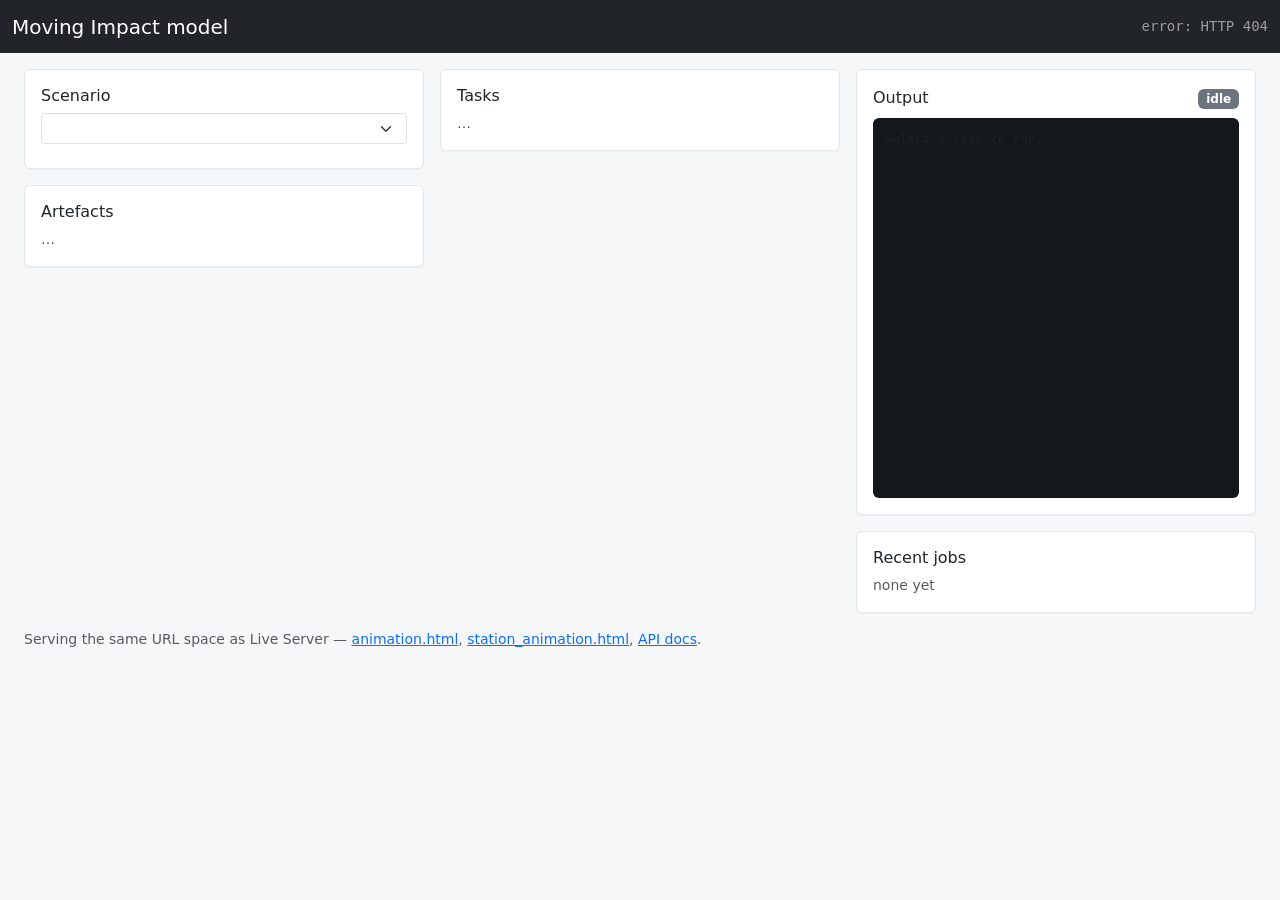
==== web/index.html @ 767ac2c6 "Major update" ====
<!DOCTYPE html>
<html lang="en">
<head>
<meta charset="utf-8">
<meta name="viewport" content="width=device-width, initial-scale=1">
<title>Moving Impact model</title>
<link href="https://cdn.jsdelivr.net/npm/bootstrap@5.3.2/dist/css/bootstrap.min.css" rel="stylesheet">
<style>
  body { background: #f6f7f9; }
  .mono { font-family: ui-monospace, SFMono-Regular, Consolas, monospace; }
  #log {
    background: #14181d; color: #dde3ea; font-family: ui-monospace, Consolas, monospace;
    font-size: 12.5px; line-height: 1.45; padding: 12px; border-radius: 6px;
    height: 380px; overflow-y: auto; white-space: pre-wrap; word-break: break-word;
  }
  #log .cmd  { color: #7fd1ff; }
  #log .done { color: #7bd88f; }
  #log .fail { color: #ff8f8f; }
  .stage-label { font-size: .72rem; letter-spacing: .04em; text-transform: uppercase; color: #6c757d; }
  .artefact { font-size: .86rem; }
  .card { border: 1px solid #e3e6ea; box-shadow: 0 1px 2px rgba(0,0,0,.04); }
</style>
</head>
<body>

<nav class="navbar navbar-dark bg-dark mb-3">
  <div class="container-fluid">
    <span class="navbar-brand mb-0 h1">Moving Impact model</span>
    <span class="navbar-text small mono" id="health">connecting…</span>
  </div>
</nav>

<div class="container-fluid px-4">
  <div class="row g-3">

    <!-- Scenario ------------------------------------------------------->
    <div class="col-lg-4">
      <div class="card mb-3">
        <div class="card-body">
          <h6 class="card-title">Scenario</h6>
          <select id="scenarioSelect" class="form-select form-select-sm mb-2"></select>
          <div id="scenarioInfo" class="small text-muted"></div>
        </div>
      </div>

      <div class="card">
        <div class="card-body">
          <h6 class="card-title">Artefacts</h6>
          <div id="artefacts"><div class="text-muted small">…</div></div>
        </div>
      </div>
    </div>

    <!-- Tasks ---------------------------------------------------------->
    <div class="col-lg-4">
      <div class="card">
        <div class="card-body">
          <h6 class="card-title">Tasks</h6>
          <div id="tasks"><div class="text-muted small">…</div></div>
        </div>
      </div>
    </div>

    <!-- Log ------------------------------------------------------------>
    <div class="col-lg-4">
      <div class="card">
        <div class="card-body">
          <div class="d-flex justify-content-between align-items-center mb-2">
            <h6 class="card-title mb-0">Output</h6>
            <div>
              <span id="jobStatus" class="badge bg-secondary">idle</span>
              <button id="cancelBtn" class="btn btn-sm btn-outline-danger ms-1 d-none">Cancel</button>
            </div>
          </div>
          <div id="log"><span class="text-muted">Select a task to run.</span></div>
        </div>
      </div>

      <div class="card mt-3">
        <div class="card-body">
          <h6 class="card-title">Recent jobs</h6>
          <div id="jobs"><div class="text-muted small">none yet</div></div>
        </div>
      </div>
    </div>

  </div>

  <p class="text-muted small mt-3">
    Serving the same URL space as Live Server &mdash;
    <a href="/animation.html">animation.html</a>,
    <a href="/utilities/station_animation.html">station_animation.html</a>,
    <a href="/api/docs">API docs</a>.
  </p>
</div>

<script>
const $ = s => document.querySelector(s);
let SCENARIOS = [], TASKS = [], currentJob = null, logOffset = 0, poller = null;

async function api(path, opts) {
  const res = await fetch(path, opts);
  if (!res.ok) {
    // Surface the server's reason rather than a bare status: the refusal
    // message for destructive tasks is the whole point of it being a 403.
    let detail = `HTTP ${res.status}`;
    try { detail = (await res.json()).detail || detail; } catch {}
    throw new Error(detail);
  }
  return res.json();
}

// ---------- scenarios ----------
async function loadScenarios() {
  const { scenarios } = await api("/api/scenarios");
  SCENARIOS = scenarios;
  const sel = $("#scenarioSelect");
  sel.innerHTML = "";
  for (const s of scenarios) {
    const opt = document.createElement("option");
    opt.value = s.file;
    opt.textContent = s.file + (s.active ? "  (active)" : "");
    if (s.active) opt.selected = true;
    sel.appendChild(opt);
  }
  await showScenario();
}

async function showScenario() {
  const file = $("#scenarioSelect").value;
  const s = await api(`/api/scenarios/${encodeURIComponent(file)}`);
  $("#scenarioInfo").innerHTML = `
    <div class="mono small">${s.folder}</div>
    <div class="mt-2">
      <span class="badge ${s.folder_exists ? "bg-success" : "bg-danger"}">
        ${s.folder_exists ? "folder found" : "folder missing"}</span>
      <span class="badge ${s.demand_model ? "bg-info text-dark" : "bg-light text-dark"}">
        demand model ${s.demand_model ? "on" : "off"}</span>
    </div>`;

  const byStage = {};
  for (const a of s.artefacts) (byStage[a.stage] ||= []).push(a);
  $("#artefacts").innerHTML = Object.entries(byStage).map(([stage, items]) => `
    <div class="stage-label mt-2">${stage}</div>
    ${items.map(a => `
      <div class="artefact d-flex justify-content-between border-bottom py-1">
        <span>${a.exists ? "&#10003;" : "&mdash;"} ${a.label}</span>
        <span class="text-muted">${describe(a)}</span>
      </div>`).join("")}
  `).join("");
}

function describe(a) {
  if (!a.exists) return "";
  if (a.count !== undefined) return `${a.count} files`;
  if (a.size !== undefined) {
    const kb = a.size / 1024;
    return kb > 1024 ? `${(kb / 1024).toFixed(1)} MB` : `${kb.toFixed(0)} KB`;
  }
  return "";
}

// ---------- tasks ----------
async function loadTasks() {
  const { tasks } = await api("/api/tasks");
  TASKS = tasks;
  const byStage = {};
  for (const t of tasks) (byStage[t.stage] ||= []).push(t);

  $("#tasks").innerHTML = Object.entries(byStage).map(([stage, items]) => `
    <div class="stage-label mt-2">${stage}</div>
    ${items.map(t => `
      <div class="d-flex justify-content-between align-items-center border-bottom py-2">
        <div class="me-2">
          <div class="small fw-semibold">${t.label}
            ${t.safety === "destructive"
              ? '<span class="badge bg-warning text-dark ms-1">destructive</span>' : ""}
          </div>
          <div class="text-muted" style="font-size:.78rem">${t.description}</div>
        </div>
        <button class="btn btn-sm ${t.runnable ? "btn-primary" : "btn-outline-secondary"}"
                data-task="${t.id}" ${t.runnable ? "" : "disabled"}
                title="${t.runnable ? "" : "Blocked: runs from a terminal only"}">
          Run
        </button>
      </div>`).join("")}
  `).join("");

  document.querySelectorAll("[data-task]").forEach(b =>
    b.onclick = () => runTask(b.dataset.task));
}

// ---------- jobs ----------
async function runTask(taskId) {
  const scenario = $("#scenarioSelect").value;
  setLog("");
  try {
    currentJob = await api("/api/jobs", {
      method: "POST",
      headers: { "Content-Type": "application/json" },
      body: JSON.stringify({ task: taskId, scenario })
    });
  } catch (e) {
    setLog(`<span class="fail">${e.message}</span>`);
    return;
  }
  logOffset = 0;
  $("#cancelBtn").classList.remove("d-none");
  clearInterval(poller);
  poller = setInterval(pollLog, 400);
  pollLog();
}

async function pollLog() {
  if (!currentJob) return;
  const r = await api(`/api/jobs/${currentJob.id}/log?offset=${logOffset}`);
  logOffset = r.offset;
  if (r.lines.length) appendLog(r.lines);
  setStatus(r.status, r.duration_s);
  if (r.finished) {
    clearInterval(poller);
    poller = null;
    $("#cancelBtn").classList.add("d-none");
    await showScenario();      // artefacts may have changed
    await loadJobs();
  }
}

function appendLog(lines) {
  const el = $("#log");
  if (el.querySelector(".text-muted")) el.innerHTML = "";
  for (const line of lines) {
    const div = document.createElement("div");
    div.className = line.startsWith("$ ") ? "cmd"
                  : /succeeded/.test(line) ? "done"
                  : /failed|cancelled|Traceback|Error/.test(line) ? "fail" : "";
    div.textContent = line;
    el.appendChild(div);
  }
  el.scrollTop = el.scrollHeight;
}

function setLog(html) { $("#log").innerHTML = html; }

function setStatus(status, duration) {
  const cls = { running: "bg-primary", succeeded: "bg-success",
                failed: "bg-danger", cancelled: "bg-secondary",
                queued: "bg-secondary" }[status] || "bg-secondary";
  $("#jobStatus").className = `badge ${cls}`;
  $("#jobStatus").textContent = duration != null ? `${status} · ${duration}s` : status;
}

async function loadJobs() {
  const { jobs } = await api("/api/jobs");
  $("#jobs").innerHTML = jobs.length ? jobs.slice(0, 8).map(j => `
    <div class="d-flex justify-content-between border-bottom py-1" style="font-size:.82rem">
      <span>${j.task_label} <span class="text-muted mono">${j.scenario}</span></span>
      <span class="text-muted">${j.status} · ${j.duration_s ?? "–"}s</span>
    </div>`).join("") : '<div class="text-muted small">none yet</div>';
}

$("#cancelBtn").onclick = async () => {
  if (currentJob) await api(`/api/jobs/${currentJob.id}/cancel`, { method: "POST" });
};
$("#scenarioSelect").onchange = showScenario;

(async function init() {
  try {
    const h = await api("/api/health");
    $("#health").textContent = h.python.split(/[\\/]/).slice(-3).join("/");
    await loadScenarios();
    await loadTasks();
    await loadJobs();
  } catch (e) {
    $("#health").textContent = "error: " + e.message;
  }
})();
</script>
</body>
</html>
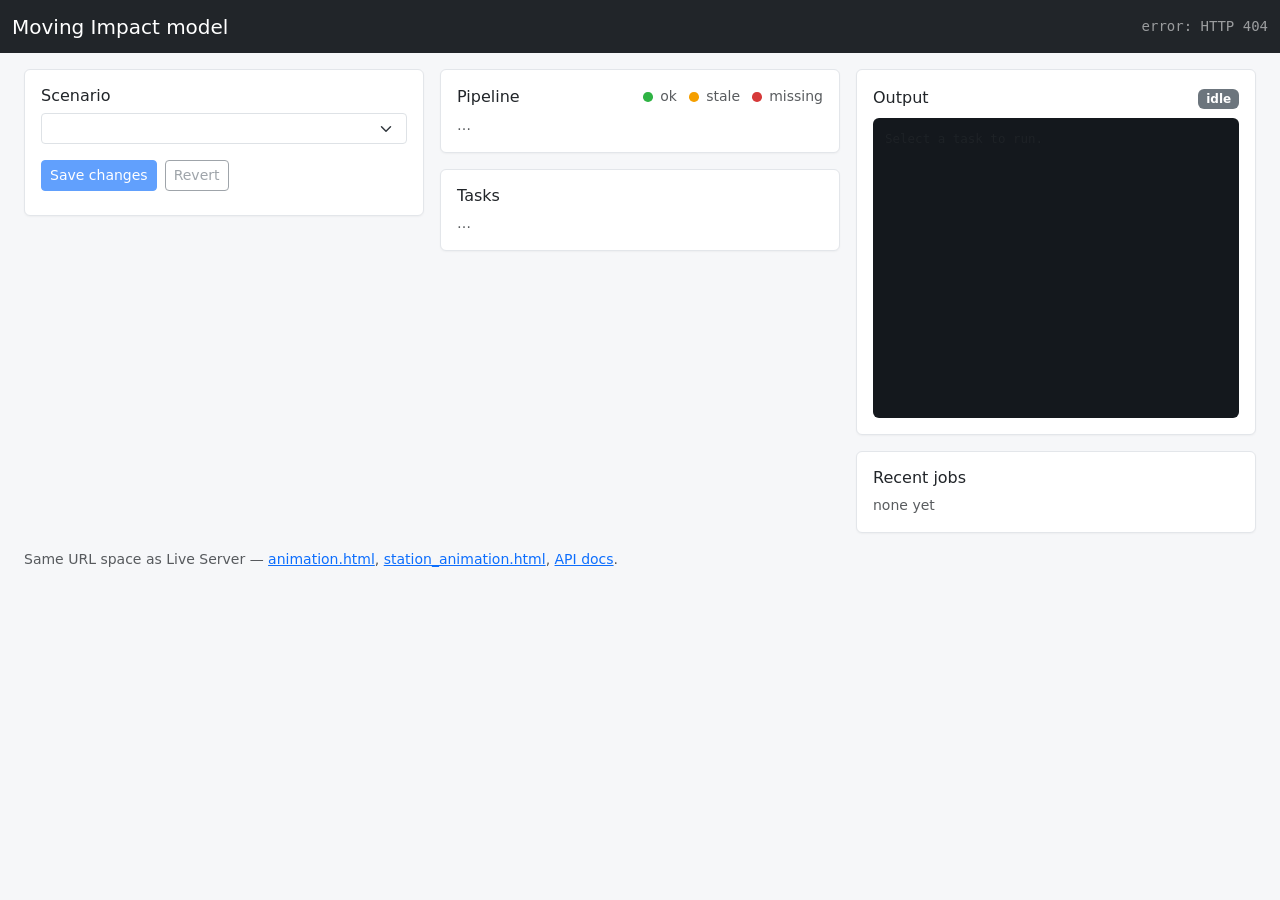
==== commit 039f310d: "Phase 2 update" ====
--- a/web/index.html
+++ b/web/index.html
@@ -11,14 +11,25 @@
   #log {
     background: #14181d; color: #dde3ea; font-family: ui-monospace, Consolas, monospace;
     font-size: 12.5px; line-height: 1.45; padding: 12px; border-radius: 6px;
-    height: 380px; overflow-y: auto; white-space: pre-wrap; word-break: break-word;
+    height: 300px; overflow-y: auto; white-space: pre-wrap; word-break: break-word;
   }
   #log .cmd  { color: #7fd1ff; }
   #log .done { color: #7bd88f; }
   #log .fail { color: #ff8f8f; }
-  .stage-label { font-size: .72rem; letter-spacing: .04em; text-transform: uppercase; color: #6c757d; }
-  .artefact { font-size: .86rem; }
+  .stage-label { font-size: .72rem; letter-spacing: .04em; text-transform: uppercase;
+                 color: #6c757d; margin-top: .6rem; }
   .card { border: 1px solid #e3e6ea; box-shadow: 0 1px 2px rgba(0,0,0,.04); }
+  .art { font-size: .84rem; display: flex; justify-content: space-between;
+         align-items: center; padding: .3rem 0; border-bottom: 1px solid #f0f2f4; }
+  .dot { display: inline-block; width: .6rem; height: .6rem; border-radius: 50%;
+         margin-right: .45rem; vertical-align: middle; }
+  .dot-ok       { background: #2fb344; }
+  .dot-stale    { background: #f59f00; }
+  .dot-missing  { background: #d63939; }
+  .dot-optional { background: #ced4da; }
+  .cfg-key   { font-size: .8rem; }
+  .cfg-input { font-size: .82rem; padding: .15rem .4rem; }
+  .unknown   { background: #fff8e6; }
 </style>
 </head>
 <body>
@@ -33,26 +44,44 @@
 <div class="container-fluid px-4">
   <div class="row g-3">
 
-    <!-- Scenario ------------------------------------------------------->
-    <div class="col-lg-4">
+    <!-- Scenario + editor ---------------------------------------------->
+    <div class="col-xl-4 col-lg-6">
       <div class="card mb-3">
         <div class="card-body">
-          <h6 class="card-title">Scenario</h6>
+          <div class="d-flex justify-content-between align-items-center mb-2">
+            <h6 class="card-title mb-0">Scenario</h6>
+            <span id="saveState" class="small text-muted"></span>
+          </div>
           <select id="scenarioSelect" class="form-select form-select-sm mb-2"></select>
-          <div id="scenarioInfo" class="small text-muted"></div>
-        </div>
-      </div>
-
-      <div class="card">
-        <div class="card-body">
-          <h6 class="card-title">Artefacts</h6>
-          <div id="artefacts"><div class="text-muted small">…</div></div>
+          <div id="scenarioInfo" class="small text-muted mb-3"></div>
+
+          <div id="editor"></div>
+
+          <div class="d-flex gap-2 mt-3">
+            <button id="saveBtn" class="btn btn-sm btn-primary" disabled>Save changes</button>
+            <button id="revertBtn" class="btn btn-sm btn-outline-secondary" disabled>Revert</button>
+          </div>
+          <div id="saveMsg" class="small mt-2"></div>
         </div>
       </div>
     </div>
 
-    <!-- Tasks ---------------------------------------------------------->
-    <div class="col-lg-4">
+    <!-- Pipeline board ------------------------------------------------->
+    <div class="col-xl-4 col-lg-6">
+      <div class="card mb-3">
+        <div class="card-body">
+          <div class="d-flex justify-content-between align-items-center">
+            <h6 class="card-title mb-0">Pipeline</h6>
+            <span class="small text-muted">
+              <span class="dot dot-ok"></span>ok
+              <span class="dot dot-stale ms-2"></span>stale
+              <span class="dot dot-missing ms-2"></span>missing
+            </span>
+          </div>
+          <div id="board"><div class="text-muted small mt-2">…</div></div>
+        </div>
+      </div>
+
       <div class="card">
         <div class="card-body">
           <h6 class="card-title">Tasks</h6>
@@ -62,7 +91,7 @@
     </div>
 
     <!-- Log ------------------------------------------------------------>
-    <div class="col-lg-4">
+    <div class="col-xl-4">
       <div class="card">
         <div class="card-body">
           <div class="d-flex justify-content-between align-items-center mb-2">
@@ -87,7 +116,7 @@
   </div>
 
   <p class="text-muted small mt-3">
-    Serving the same URL space as Live Server &mdash;
+    Same URL space as Live Server &mdash;
     <a href="/animation.html">animation.html</a>,
     <a href="/utilities/station_animation.html">station_animation.html</a>,
     <a href="/api/docs">API docs</a>.
@@ -96,24 +125,40 @@
 
 <script>
 const $ = s => document.querySelector(s);
-let SCENARIOS = [], TASKS = [], currentJob = null, logOffset = 0, poller = null;
+let TASKS = [], SCENARIO = null, EDITS = {}, currentJob = null, logOffset = 0, poller = null;
+
+// Fields the editor exposes with a typed control. Anything in the file but not
+// listed here is still shown and still saved -- the server merges rather than
+// replaces, so an unrecognised key can never be dropped by saving.
+const FIELDS = [
+  ["folder_name",          "text",   "Path to the scenario folder, relative to Model/"],
+  ["demand_model",         "bool",   "Use generated demand instead of taxi ranks"],
+  ["speed_based_routing",  "bool",   "Route on travel time rather than distance"],
+  ["agents",               "ints",   "Fleet size per period, comma separated"],
+  ["animation_agents",     "int",    "How many agents animation.html loads"],
+  ["probability_hail",     "float",  ""],
+  ["swap_wait_sec",        "int",    ""],
+  ["max_total_distance_m", "int",    ""],
+  ["buffer_distance",      "int",    ""],
+  ["passenger_max_dist",   "int",    ""],
+  ["simulation_step_sec",  "int",    ""],
+  ["deviation_factor",     "float",  ""],
+];
+const FIELD_KEYS = new Set(FIELDS.map(f => f[0]));
 
 async function api(path, opts) {
   const res = await fetch(path, opts);
   if (!res.ok) {
-    // Surface the server's reason rather than a bare status: the refusal
-    // message for destructive tasks is the whole point of it being a 403.
     let detail = `HTTP ${res.status}`;
     try { detail = (await res.json()).detail || detail; } catch {}
-    throw new Error(detail);
+    const err = new Error(detail); err.status = res.status; throw err;
   }
   return res.json();
 }
 
-// ---------- scenarios ----------
+// ---------- scenario ----------
 async function loadScenarios() {
   const { scenarios } = await api("/api/scenarios");
-  SCENARIOS = scenarios;
   const sel = $("#scenarioSelect");
   sel.innerHTML = "";
   for (const s of scenarios) {
@@ -127,37 +172,141 @@
 }
 
 async function showScenario() {
-  const file = $("#scenarioSelect").value;
-  const s = await api(`/api/scenarios/${encodeURIComponent(file)}`);
+  SCENARIO = await api(`/api/scenarios/${encodeURIComponent($("#scenarioSelect").value)}`);
+  EDITS = {};
+  markClean();
   $("#scenarioInfo").innerHTML = `
-    <div class="mono small">${s.folder}</div>
-    <div class="mt-2">
-      <span class="badge ${s.folder_exists ? "bg-success" : "bg-danger"}">
-        ${s.folder_exists ? "folder found" : "folder missing"}</span>
-      <span class="badge ${s.demand_model ? "bg-info text-dark" : "bg-light text-dark"}">
-        demand model ${s.demand_model ? "on" : "off"}</span>
+    <div class="mono" style="font-size:.78rem">${SCENARIO.folder}</div>
+    <span class="badge ${SCENARIO.folder_exists ? "bg-success" : "bg-danger"} mt-1">
+      ${SCENARIO.folder_exists ? "folder found" : "folder missing"}</span>`;
+  renderEditor();
+  renderBoard();
+}
+
+// ---------- editor ----------
+function renderEditor() {
+  const cfg = SCENARIO.config;
+  const rows = [];
+
+  for (const [key, type, help] of FIELDS) {
+    if (!(key in cfg)) continue;                    // absent keys are not invented
+    rows.push(fieldRow(key, type, cfg[key], help));
+  }
+
+  const unknown = Object.keys(cfg).filter(k => !FIELD_KEYS.has(k));
+  if (unknown.length) {
+    rows.push(`<div class="stage-label">not editable here &mdash; preserved on save</div>`);
+    for (const k of unknown) {
+      const preview = JSON.stringify(cfg[k]);
+      rows.push(`<div class="art unknown px-2">
+          <span class="cfg-key mono">${k}</span>
+          <span class="text-muted mono" style="font-size:.74rem">${
+            preview.length > 34 ? preview.slice(0, 34) + "…" : preview}</span>
+        </div>`);
+    }
+  }
+  $("#editor").innerHTML = rows.join("");
+
+  $("#editor").querySelectorAll("[data-key]").forEach(el => {
+    el.oninput = el.onchange = () => {
+      const key = el.dataset.key, type = el.dataset.type;
+      let value;
+      try {
+        value = parseField(type, el.type === "checkbox" ? el.checked : el.value);
+      } catch { el.classList.add("is-invalid"); return; }
+      el.classList.remove("is-invalid");
+      if (JSON.stringify(value) === JSON.stringify(SCENARIO.config[key])) delete EDITS[key];
+      else EDITS[key] = value;
+      markDirty();
+    };
+  });
+}
+
+function fieldRow(key, type, value, help) {
+  const common = `data-key="${key}" data-type="${type}" class="form-control form-control-sm cfg-input"`;
+  let control;
+  if (type === "bool") {
+    control = `<input type="checkbox" data-key="${key}" data-type="bool"
+                 class="form-check-input" ${value ? "checked" : ""}>`;
+  } else if (type === "ints") {
+    control = `<input type="text" ${common} value="${value.join(", ")}" style="max-width:15rem">`;
+  } else {
+    control = `<input type="${type === "text" ? "text" : "number"}"
+                 ${type === "float" ? 'step="any"' : ""} ${common}
+                 value="${String(value).replace(/"/g, "&quot;")}" style="max-width:15rem">`;
+  }
+  return `<div class="art">
+      <span class="cfg-key mono" title="${help}">${key}</span>
+      <span>${control}</span>
     </div>`;
-
+}
+
+function parseField(type, raw) {
+  if (type === "bool")  return !!raw;
+  if (type === "int")   { const n = parseInt(raw, 10); if (isNaN(n)) throw 0; return n; }
+  if (type === "float") { const n = parseFloat(raw);   if (isNaN(n)) throw 0; return n; }
+  if (type === "ints")  {
+    const parts = String(raw).split(",").map(s => s.trim()).filter(Boolean);
+    const nums = parts.map(p => { const n = parseInt(p, 10); if (isNaN(n)) throw 0; return n; });
+    if (!nums.length) throw 0;
+    return nums;
+  }
+  return String(raw);
+}
+
+function markDirty() {
+  const n = Object.keys(EDITS).length;
+  $("#saveBtn").disabled = $("#revertBtn").disabled = n === 0;
+  $("#saveState").textContent = n ? `${n} unsaved change${n > 1 ? "s" : ""}` : "";
+  $("#saveState").className = "small " + (n ? "text-warning-emphasis fw-semibold" : "text-muted");
+}
+function markClean() { EDITS = {}; markDirty(); $("#saveMsg").textContent = ""; }
+
+$("#saveBtn").onclick = async () => {
+  $("#saveBtn").disabled = true;
+  try {
+    const r = await api(`/api/scenarios/${encodeURIComponent(SCENARIO.file)}`, {
+      method: "PUT", headers: { "Content-Type": "application/json" },
+      body: JSON.stringify({ config: EDITS, mtime: SCENARIO.mtime })
+    });
+    SCENARIO = { ...SCENARIO, ...r };
+    markClean();
+    $("#saveMsg").innerHTML = `<span class="text-success">Saved.</span>`;
+    renderEditor(); renderBoard();
+  } catch (e) {
+    $("#saveMsg").innerHTML = `<span class="text-danger">${e.message}</span>` +
+      (e.status === 409 ? ` <button class="btn btn-sm btn-link p-0" onclick="showScenario()">reload</button>` : "");
+    $("#saveBtn").disabled = false;
+  }
+};
+$("#revertBtn").onclick = () => { renderEditor(); markClean(); };
+
+// ---------- pipeline board ----------
+function renderBoard() {
   const byStage = {};
-  for (const a of s.artefacts) (byStage[a.stage] ||= []).push(a);
-  $("#artefacts").innerHTML = Object.entries(byStage).map(([stage, items]) => `
-    <div class="stage-label mt-2">${stage}</div>
-    ${items.map(a => `
-      <div class="artefact d-flex justify-content-between border-bottom py-1">
-        <span>${a.exists ? "&#10003;" : "&mdash;"} ${a.label}</span>
-        <span class="text-muted">${describe(a)}</span>
-      </div>`).join("")}
-  `).join("");
+  for (const a of SCENARIO.artefacts) (byStage[a.stage] ||= []).push(a);
+
+  $("#board").innerHTML = (SCENARIO.stages || Object.keys(byStage)).map(stage => {
+    const items = byStage[stage] || [];
+    return `<div class="stage-label">${stage}</div>` + items.map(a => `
+      <div class="art" title="${a.path}">
+        <span><span class="dot dot-${a.status}"></span>${a.label}</span>
+        <span class="text-muted" style="font-size:.78rem">${describe(a)}</span>
+      </div>`).join("");
+  }).join("");
 }
 
 function describe(a) {
-  if (!a.exists) return "";
+  if (a.status === "missing")  return "missing";
+  if (a.status === "optional") return "not used";
+  if (a.status === "stale")
+    return `stale &mdash; ${a.stale_because.join(", ")} is newer`;
   if (a.count !== undefined) return `${a.count} files`;
   if (a.size !== undefined) {
     const kb = a.size / 1024;
-    return kb > 1024 ? `${(kb / 1024).toFixed(1)} MB` : `${kb.toFixed(0)} KB`;
-  }
-  return "";
+    return kb > 1024 ? `${(kb / 1024).toFixed(1)} MB` : `${Math.max(1, Math.round(kb))} KB`;
+  }
+  return "ok";
 }
 
 // ---------- tasks ----------
@@ -168,7 +317,7 @@
   for (const t of tasks) (byStage[t.stage] ||= []).push(t);
 
   $("#tasks").innerHTML = Object.entries(byStage).map(([stage, items]) => `
-    <div class="stage-label mt-2">${stage}</div>
+    <div class="stage-label">${stage}</div>
     ${items.map(t => `
       <div class="d-flex justify-content-between align-items-center border-bottom py-2">
         <div class="me-2">
@@ -176,13 +325,11 @@
             ${t.safety === "destructive"
               ? '<span class="badge bg-warning text-dark ms-1">destructive</span>' : ""}
           </div>
-          <div class="text-muted" style="font-size:.78rem">${t.description}</div>
+          <div class="text-muted" style="font-size:.76rem">${t.description}</div>
         </div>
         <button class="btn btn-sm ${t.runnable ? "btn-primary" : "btn-outline-secondary"}"
                 data-task="${t.id}" ${t.runnable ? "" : "disabled"}
-                title="${t.runnable ? "" : "Blocked: runs from a terminal only"}">
-          Run
-        </button>
+                title="${t.runnable ? "" : "Blocked: run this from a terminal"}">Run</button>
       </div>`).join("")}
   `).join("");
 
@@ -192,18 +339,13 @@
 
 // ---------- jobs ----------
 async function runTask(taskId) {
-  const scenario = $("#scenarioSelect").value;
   setLog("");
   try {
     currentJob = await api("/api/jobs", {
-      method: "POST",
-      headers: { "Content-Type": "application/json" },
-      body: JSON.stringify({ task: taskId, scenario })
+      method: "POST", headers: { "Content-Type": "application/json" },
+      body: JSON.stringify({ task: taskId, scenario: $("#scenarioSelect").value })
     });
-  } catch (e) {
-    setLog(`<span class="fail">${e.message}</span>`);
-    return;
-  }
+  } catch (e) { setLog(`<span class="fail">${e.message}</span>`); return; }
   logOffset = 0;
   $("#cancelBtn").classList.remove("d-none");
   clearInterval(poller);
@@ -218,10 +360,9 @@
   if (r.lines.length) appendLog(r.lines);
   setStatus(r.status, r.duration_s);
   if (r.finished) {
-    clearInterval(poller);
-    poller = null;
+    clearInterval(poller); poller = null;
     $("#cancelBtn").classList.add("d-none");
-    await showScenario();      // artefacts may have changed
+    await showScenario();          // artefacts and staleness may have moved
     await loadJobs();
   }
 }
@@ -239,13 +380,11 @@
   }
   el.scrollTop = el.scrollHeight;
 }
-
 function setLog(html) { $("#log").innerHTML = html; }
 
 function setStatus(status, duration) {
-  const cls = { running: "bg-primary", succeeded: "bg-success",
-                failed: "bg-danger", cancelled: "bg-secondary",
-                queued: "bg-secondary" }[status] || "bg-secondary";
+  const cls = { running: "bg-primary", succeeded: "bg-success", failed: "bg-danger",
+                cancelled: "bg-secondary", queued: "bg-secondary" }[status] || "bg-secondary";
   $("#jobStatus").className = `badge ${cls}`;
   $("#jobStatus").textContent = duration != null ? `${status} · ${duration}s` : status;
 }
@@ -253,7 +392,7 @@
 async function loadJobs() {
   const { jobs } = await api("/api/jobs");
   $("#jobs").innerHTML = jobs.length ? jobs.slice(0, 8).map(j => `
-    <div class="d-flex justify-content-between border-bottom py-1" style="font-size:.82rem">
+    <div class="d-flex justify-content-between border-bottom py-1" style="font-size:.8rem">
       <span>${j.task_label} <span class="text-muted mono">${j.scenario}</span></span>
       <span class="text-muted">${j.status} · ${j.duration_s ?? "–"}s</span>
     </div>`).join("") : '<div class="text-muted small">none yet</div>';
@@ -262,7 +401,11 @@
 $("#cancelBtn").onclick = async () => {
   if (currentJob) await api(`/api/jobs/${currentJob.id}/cancel`, { method: "POST" });
 };
-$("#scenarioSelect").onchange = showScenario;
+$("#scenarioSelect").onchange = () => {
+  if (Object.keys(EDITS).length &&
+      !confirm("Discard unsaved changes to this scenario?")) return;
+  showScenario();
+};
 
 (async function init() {
   try {
@@ -271,9 +414,7 @@
     await loadScenarios();
     await loadTasks();
     await loadJobs();
-  } catch (e) {
-    $("#health").textContent = "error: " + e.message;
-  }
+  } catch (e) { $("#health").textContent = "error: " + e.message; }
 })();
 </script>
 </body>
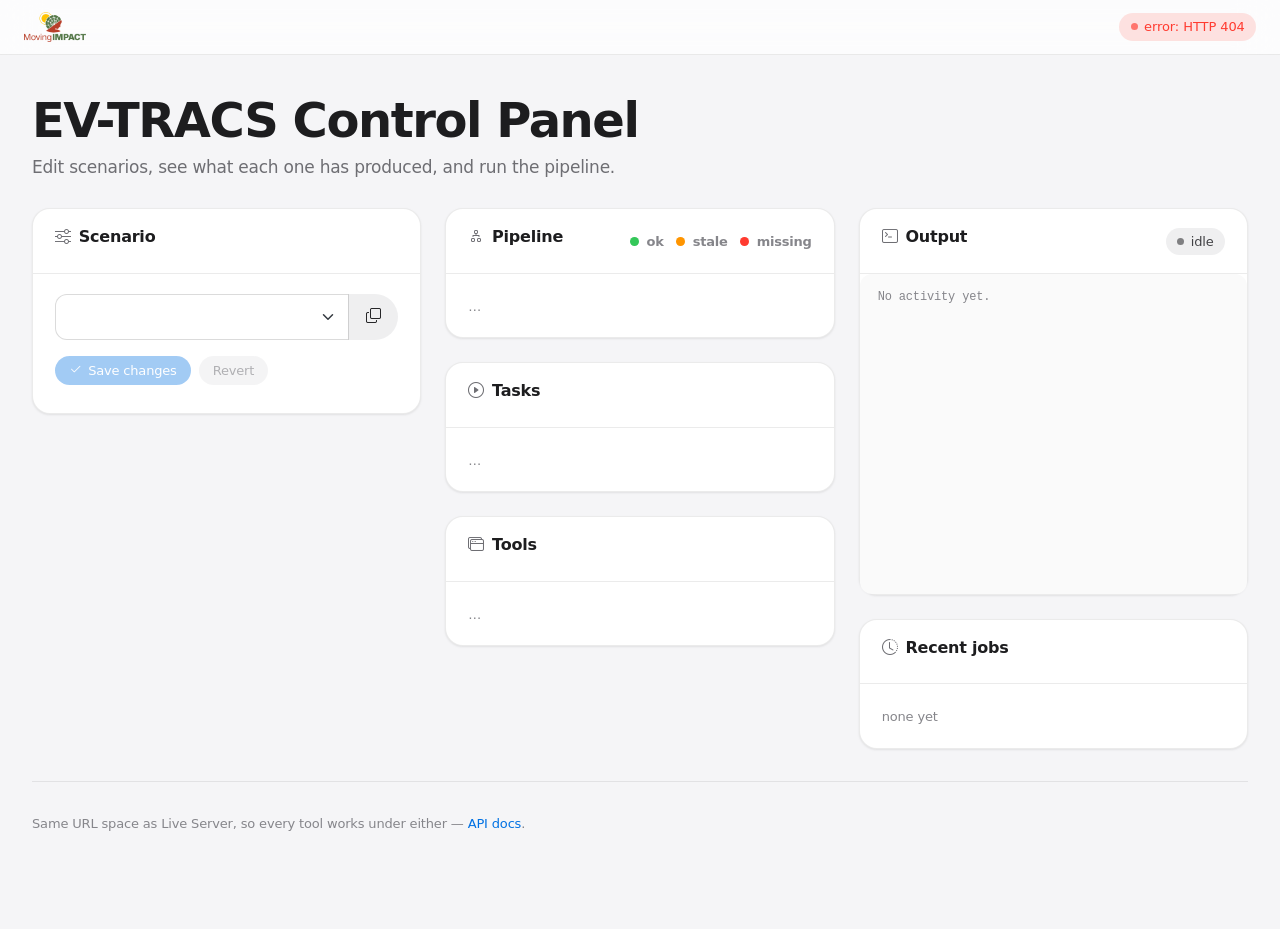
==== commit cb1d31f9: "Update" ====
--- a/web/index.html
+++ b/web/index.html
@@ -3,136 +3,295 @@
 <head>
 <meta charset="utf-8">
 <meta name="viewport" content="width=device-width, initial-scale=1">
-<title>Moving Impact model</title>
+<title>EV-TRACS Control Panel</title>
+
+<!-- Load order matters: bootstrap -> bootstrap-icons -> apple.css, which
+     overrides Bootstrap's custom properties so stock cards, buttons, forms and
+     badges inherit the look without markup changes. Same layer as EV-TRACS. -->
 <link href="https://cdn.jsdelivr.net/npm/bootstrap@5.3.2/dist/css/bootstrap.min.css" rel="stylesheet">
+<link href="https://cdn.jsdelivr.net/npm/bootstrap-icons@1.11.3/font/bootstrap-icons.min.css" rel="stylesheet">
+<link href="css/apple.css" rel="stylesheet">
+
 <style>
-  body { background: #f6f7f9; }
-  .mono { font-family: ui-monospace, SFMono-Regular, Consolas, monospace; }
-  #log {
-    background: #14181d; color: #dde3ea; font-family: ui-monospace, Consolas, monospace;
-    font-size: 12.5px; line-height: 1.45; padding: 12px; border-radius: 6px;
-    height: 300px; overflow-y: auto; white-space: pre-wrap; word-break: break-word;
-  }
-  #log .cmd  { color: #7fd1ff; }
-  #log .done { color: #7bd88f; }
-  #log .fail { color: #ff8f8f; }
-  .stage-label { font-size: .72rem; letter-spacing: .04em; text-transform: uppercase;
-                 color: #6c757d; margin-top: .6rem; }
-  .card { border: 1px solid #e3e6ea; box-shadow: 0 1px 2px rgba(0,0,0,.04); }
-  .art { font-size: .84rem; display: flex; justify-content: space-between;
-         align-items: center; padding: .3rem 0; border-bottom: 1px solid #f0f2f4; }
-  .dot { display: inline-block; width: .6rem; height: .6rem; border-radius: 50%;
-         margin-right: .45rem; vertical-align: middle; }
-  .dot-ok       { background: #2fb344; }
-  .dot-stale    { background: #f59f00; }
-  .dot-missing  { background: #d63939; }
-  .dot-optional { background: #ced4da; }
-  .cfg-key   { font-size: .8rem; }
-  .cfg-input { font-size: .82rem; padding: .15rem .4rem; }
-  .unknown   { background: #fff8e6; }
+  /* Only what the design layer does not already cover. Everything here draws
+     on its tokens rather than inventing new colours. */
+
+  .mono { font-family: var(--ap-font-mono); }
+
+  /* The design layer sizes the brand image as a 26px square app icon. This is a
+     wide wordmark (776x376), so keep its aspect ratio and drop the rounding
+     rather than squashing it into a square. */
+  .ap-nav .navbar-brand img {
+    width: auto;
+    height: 30px;
+    border-radius: 0;
+  }
+
+  /* Pipeline status dots ------------------------------------------------ */
+  .dot {
+    display: inline-block; width: .55rem; height: .55rem; border-radius: 50%;
+    margin-right: .5rem; flex: none;
+  }
+  .dot-ok       { background: var(--ap-green); }
+  .dot-stale    { background: var(--ap-orange); }
+  .dot-missing  { background: var(--ap-red); }
+  .dot-optional { background: var(--ap-fill-hover); }
+
+  /* One row of a list: artefact, tool or config field ------------------- */
+  .row-item {
+    display: flex; justify-content: space-between; align-items: center;
+    gap: .75rem; padding: .45rem .25rem;
+    border-bottom: 1px solid var(--ap-hairline);
+    font-size: .875rem;
+  }
+  .row-item:last-child { border-bottom: 0; }
+
+  a.row-item {
+    text-decoration: none; color: inherit;
+    border-radius: var(--ap-r-sm); padding-inline: .5rem;
+    transition: background var(--ap-dur) var(--ap-ease);
+  }
+  a.row-item:hover { background: var(--ap-blue-soft); }
+
+  .row-note { color: var(--ap-ink-4); font-size: .8125rem; }
+
+  .group-label {
+    font-size: .6875rem; font-weight: 600; letter-spacing: .045em;
+    text-transform: uppercase; color: var(--ap-ink-4);
+    margin: 1rem 0 .25rem;
+  }
+  .group-label:first-child { margin-top: .25rem; }
+
+  /* Console ------------------------------------------------------------- */
+  #log { height: 320px; border-radius: var(--ap-r-md); }
+  #log .cmd  { color: var(--ap-blue); }
+  #log .done { color: var(--ap-green); }
+  #log .fail { color: var(--ap-red); }
+
+  /* Config editor ------------------------------------------------------- */
+  .cfg-input { max-width: 14rem; }
+  .row-item.is-readonly { background: var(--ap-fill); border-radius: var(--ap-r-sm); }
 </style>
 </head>
 <body>
 
-<nav class="navbar navbar-dark bg-dark mb-3">
-  <div class="container-fluid">
-    <span class="navbar-brand mb-0 h1">Moving Impact model</span>
-    <span class="navbar-text small mono" id="health">connecting…</span>
+<nav class="navbar navbar-expand-md sticky-top ap-nav">
+  <div class="container-fluid px-3 px-md-4">
+    <a class="navbar-brand" href="/app/">
+      <img src="img/moving-impact-logo.png" alt="Moving Impact">
+    </a>
+    <span id="health" class="ap-pill"><span class="mono">connecting…</span></span>
   </div>
 </nav>
 
-<div class="container-fluid px-4">
-  <div class="row g-3">
+<div class="ap-shell ap-shell-wide">
+
+  <header class="ap-page-head">
+    <h1>EV-TRACS Control Panel</h1>
+    <p class="ap-lead mt-2">
+      Edit scenarios, see what each one has produced, and run the pipeline.
+    </p>
+  </header>
+
+  <div class="row g-4">
 
     <!-- Scenario + editor ---------------------------------------------->
     <div class="col-xl-4 col-lg-6">
-      <div class="card mb-3">
+      <div class="card mb-4">
+        <div class="card-header d-flex align-items-center justify-content-between gap-2">
+          <span class="card-title d-flex align-items-center gap-2">
+            <i class="bi bi-sliders text-body-secondary"></i> Scenario
+          </span>
+          <span id="saveState" class="row-note"></span>
+        </div>
         <div class="card-body">
-          <div class="d-flex justify-content-between align-items-center mb-2">
-            <h6 class="card-title mb-0">Scenario</h6>
-            <span id="saveState" class="small text-muted"></span>
+          <div class="input-group mb-3">
+            <select id="scenarioSelect" class="form-select"></select>
+            <button class="btn btn-secondary" type="button" id="copyBtn"
+                    title="Copy this scenario to a new folder and scenario file">
+              <i class="bi bi-copy"></i>
+            </button>
           </div>
-          <select id="scenarioSelect" class="form-select form-select-sm mb-2"></select>
-          <div id="scenarioInfo" class="small text-muted mb-3"></div>
+          <div id="scenarioInfo" class="mb-3"></div>
 
           <div id="editor"></div>
 
           <div class="d-flex gap-2 mt-3">
-            <button id="saveBtn" class="btn btn-sm btn-primary" disabled>Save changes</button>
-            <button id="revertBtn" class="btn btn-sm btn-outline-secondary" disabled>Revert</button>
+            <button id="saveBtn" class="btn btn-primary btn-sm" disabled>
+              <i class="bi bi-check2"></i> Save changes
+            </button>
+            <button id="revertBtn" class="btn btn-secondary btn-sm" disabled>Revert</button>
           </div>
-          <div id="saveMsg" class="small mt-2"></div>
+          <div id="saveMsg" class="mt-2" style="font-size:.85rem"></div>
         </div>
       </div>
     </div>
 
-    <!-- Pipeline board ------------------------------------------------->
+    <!-- Pipeline + tasks + tools --------------------------------------->
     <div class="col-xl-4 col-lg-6">
-      <div class="card mb-3">
-        <div class="card-body">
-          <div class="d-flex justify-content-between align-items-center">
-            <h6 class="card-title mb-0">Pipeline</h6>
-            <span class="small text-muted">
-              <span class="dot dot-ok"></span>ok
-              <span class="dot dot-stale ms-2"></span>stale
-              <span class="dot dot-missing ms-2"></span>missing
-            </span>
-          </div>
-          <div id="board"><div class="text-muted small mt-2">…</div></div>
-        </div>
+      <div class="card mb-4">
+        <div class="card-header d-flex align-items-center justify-content-between gap-2">
+          <span class="card-title d-flex align-items-center gap-2">
+            <i class="bi bi-diagram-2 text-body-secondary"></i> Pipeline
+          </span>
+          <span class="row-note">
+            <span class="dot dot-ok"></span>ok
+            <span class="dot dot-stale ms-2"></span>stale
+            <span class="dot dot-missing ms-2"></span>missing
+          </span>
+        </div>
+        <div class="card-body"><div id="board"><span class="row-note">…</span></div></div>
       </div>
 
+      <div class="card mb-4">
+        <div class="card-header">
+          <span class="card-title d-flex align-items-center gap-2">
+            <i class="bi bi-play-circle text-body-secondary"></i> Tasks
+          </span>
+        </div>
+        <div class="card-body"><div id="tasks"><span class="row-note">…</span></div></div>
+      </div>
+
       <div class="card">
-        <div class="card-body">
-          <h6 class="card-title">Tasks</h6>
-          <div id="tasks"><div class="text-muted small">…</div></div>
-        </div>
+        <div class="card-header">
+          <span class="card-title d-flex align-items-center gap-2">
+            <i class="bi bi-window-stack text-body-secondary"></i> Tools
+          </span>
+        </div>
+        <div class="card-body"><div id="tools"><span class="row-note">…</span></div></div>
       </div>
     </div>
 
-    <!-- Log ------------------------------------------------------------>
+    <!-- Output --------------------------------------------------------->
     <div class="col-xl-4">
+      <div class="card mb-4">
+        <div class="card-header d-flex align-items-center justify-content-between gap-2">
+          <span class="card-title d-flex align-items-center gap-2">
+            <i class="bi bi-terminal text-body-secondary"></i> Output
+          </span>
+          <span class="d-flex align-items-center gap-2">
+            <span id="jobStatus" class="ap-pill">idle</span>
+            <button id="cancelBtn" class="btn btn-secondary btn-sm d-none">Cancel</button>
+          </span>
+        </div>
+        <div id="log" class="ap-console"></div>
+      </div>
+
       <div class="card">
-        <div class="card-body">
-          <div class="d-flex justify-content-between align-items-center mb-2">
-            <h6 class="card-title mb-0">Output</h6>
-            <div>
-              <span id="jobStatus" class="badge bg-secondary">idle</span>
-              <button id="cancelBtn" class="btn btn-sm btn-outline-danger ms-1 d-none">Cancel</button>
-            </div>
-          </div>
-          <div id="log"><span class="text-muted">Select a task to run.</span></div>
-        </div>
-      </div>
-
-      <div class="card mt-3">
-        <div class="card-body">
-          <h6 class="card-title">Recent jobs</h6>
-          <div id="jobs"><div class="text-muted small">none yet</div></div>
-        </div>
+        <div class="card-header">
+          <span class="card-title d-flex align-items-center gap-2">
+            <i class="bi bi-clock-history text-body-secondary"></i> Recent jobs
+          </span>
+        </div>
+        <div class="card-body"><div id="jobs"><span class="row-note">none yet</span></div></div>
       </div>
     </div>
 
   </div>
 
-  <p class="text-muted small mt-3">
-    Same URL space as Live Server &mdash;
-    <a href="/animation.html">animation.html</a>,
-    <a href="/utilities/station_animation.html">station_animation.html</a>,
+  <!-- Run confirmation ------------------------------------------------->
+  <div class="modal fade" id="runModal" tabindex="-1" aria-hidden="true">
+    <div class="modal-dialog modal-dialog-centered">
+      <div class="modal-content">
+        <div class="modal-header">
+          <h5 class="modal-title" id="runTitle"></h5>
+          <button type="button" class="btn-close" data-bs-dismiss="modal" aria-label="Close"></button>
+        </div>
+        <div class="modal-body">
+          <p id="runDesc" class="mb-3"></p>
+          <div id="runWarning"></div>
+        </div>
+        <div class="modal-footer">
+          <button type="button" class="btn btn-secondary btn-sm" data-bs-dismiss="modal">Cancel</button>
+          <button type="button" id="runGo" class="btn btn-primary btn-sm"></button>
+        </div>
+      </div>
+    </div>
+  </div>
+
+  <!-- Copy scenario ---------------------------------------------------->
+  <div class="modal fade" id="copyModal" tabindex="-1" aria-hidden="true">
+    <div class="modal-dialog modal-dialog-centered">
+      <div class="modal-content">
+        <div class="modal-header">
+          <h5 class="modal-title">Copy scenario</h5>
+          <button type="button" class="btn-close" data-bs-dismiss="modal" aria-label="Close"></button>
+        </div>
+        <div class="modal-body">
+          <p class="row-note" id="copySource"></p>
+          <label class="form-label" for="copyName">New name</label>
+          <input type="text" class="form-control mb-3" id="copyName"
+                 placeholder="e.g. accra high fleet">
+          <div class="form-check form-switch mb-3">
+            <input class="form-check-input" type="checkbox" id="copyOutput">
+            <label class="form-check-label" for="copyOutput">
+              Also copy results
+              <span class="row-note d-block">Off by default &mdash; results are
+                reproducible by re-running, and copying them doubles the disk
+                and the OneDrive sync.</span>
+            </label>
+          </div>
+          <div id="copyPreview" class="row-note"></div>
+          <div id="copyMsg" class="mt-2" style="font-size:.85rem"></div>
+        </div>
+        <div class="modal-footer">
+          <button type="button" class="btn btn-secondary btn-sm" data-bs-dismiss="modal">Cancel</button>
+          <button type="button" id="copyGo" class="btn btn-primary btn-sm" disabled>
+            Create copy
+          </button>
+        </div>
+      </div>
+    </div>
+  </div>
+
+  <!-- Folder picker ---------------------------------------------------->
+  <div class="modal fade" id="browseModal" tabindex="-1" aria-hidden="true">
+    <div class="modal-dialog modal-dialog-centered">
+      <div class="modal-content">
+        <div class="modal-header">
+          <h5 class="modal-title">Choose scenario folder</h5>
+          <button type="button" class="btn-close" data-bs-dismiss="modal" aria-label="Close"></button>
+        </div>
+        <div class="modal-body">
+          <div class="d-flex align-items-center gap-2 mb-2">
+            <button id="browseUp" class="btn btn-secondary btn-sm">
+              <i class="bi bi-arrow-90deg-up"></i>
+            </button>
+            <span id="browsePath" class="mono row-note flex-grow-1"></span>
+          </div>
+          <div id="browseList" class="ap-scroll" style="max-height:320px; overflow-y:auto;"></div>
+        </div>
+        <div class="modal-footer">
+          <span id="browseChosen" class="mono row-note me-auto"></span>
+          <button type="button" class="btn btn-secondary btn-sm" data-bs-dismiss="modal">Cancel</button>
+          <button type="button" id="browseSelect" class="btn btn-primary btn-sm">
+            Use this folder
+          </button>
+        </div>
+      </div>
+    </div>
+  </div>
+
+  <hr class="ap-hairline">
+  <p class="row-note">
+    Same URL space as Live Server, so every tool works under either &mdash;
     <a href="/api/docs">API docs</a>.
   </p>
 </div>
 
+<!-- Needed for the folder-picker modal. -->
+<script src="https://cdn.jsdelivr.net/npm/bootstrap@5.3.2/dist/js/bootstrap.bundle.min.js"></script>
 <script>
 const $ = s => document.querySelector(s);
-let TASKS = [], SCENARIO = null, EDITS = {}, currentJob = null, logOffset = 0, poller = null;
+let TASKS = [], TOOLS = [], TOOL_GROUPS = [];
+let SCENARIO = null, EDITS = {}, currentJob = null, logOffset = 0, poller = null;
 
 // Fields the editor exposes with a typed control. Anything in the file but not
 // listed here is still shown and still saved -- the server merges rather than
 // replaces, so an unrecognised key can never be dropped by saving.
 const FIELDS = [
   ["folder_name",          "text",   "Path to the scenario folder, relative to Model/"],
-  ["demand_model",         "bool",   "Use generated demand instead of taxi ranks"],
+  ["simulation_mode",      "mode",   "Which of the three simulation modes to run"],
   ["speed_based_routing",  "bool",   "Route on travel time rather than distance"],
   ["agents",               "ints",   "Fleet size per period, comma separated"],
   ["animation_agents",     "int",    "How many agents animation.html loads"],
@@ -140,9 +299,18 @@
   ["swap_wait_sec",        "int",    ""],
   ["max_total_distance_m", "int",    ""],
   ["buffer_distance",      "int",    ""],
-  ["passenger_max_dist",   "int",    ""],
+  ["passenger_max_dist",   "int",    "Longest fare, metres"],
+  ["passenger_min_dist",   "int",    "Shortest fare, metres (0 for none)"],
   ["simulation_step_sec",  "int",    ""],
-  ["deviation_factor",     "float",  ""],
+  ["deviation_factor",     "float",  "Road distance / straight-line distance"],
+  ["pickup_wait_sec",      "int",    "distribution mode: dwell at the pickup point"],
+];
+
+// Kept in step with SIMULATION_MODES in scenario_config.py.
+const SIM_MODES = [
+  ["hail_rank",    "Hail / rank"],
+  ["demand_model", "Demand model"],
+  ["distribution", "Distribution"],
 ];
 const FIELD_KEYS = new Set(FIELDS.map(f => f[0]));
 
@@ -176,11 +344,12 @@
   EDITS = {};
   markClean();
   $("#scenarioInfo").innerHTML = `
-    <div class="mono" style="font-size:.78rem">${SCENARIO.folder}</div>
-    <span class="badge ${SCENARIO.folder_exists ? "bg-success" : "bg-danger"} mt-1">
+    <div class="mono row-note mb-2">${SCENARIO.folder}</div>
+    <span class="ap-pill ${SCENARIO.folder_exists ? "is-live" : "is-error"}">
       ${SCENARIO.folder_exists ? "folder found" : "folder missing"}</span>`;
   renderEditor();
   renderBoard();
+  if (TOOLS.length) renderTools();   // keep each tool link's ?scenario= current
 }
 
 // ---------- editor ----------
@@ -195,17 +364,20 @@
 
   const unknown = Object.keys(cfg).filter(k => !FIELD_KEYS.has(k));
   if (unknown.length) {
-    rows.push(`<div class="stage-label">not editable here &mdash; preserved on save</div>`);
+    rows.push(`<div class="group-label">not editable here &mdash; preserved on save</div>`);
     for (const k of unknown) {
       const preview = JSON.stringify(cfg[k]);
-      rows.push(`<div class="art unknown px-2">
-          <span class="cfg-key mono">${k}</span>
-          <span class="text-muted mono" style="font-size:.74rem">${
-            preview.length > 34 ? preview.slice(0, 34) + "…" : preview}</span>
+      rows.push(`<div class="row-item is-readonly">
+          <span class="mono">${k}</span>
+          <span class="row-note mono">${
+            preview.length > 30 ? preview.slice(0, 30) + "…" : preview}</span>
         </div>`);
     }
   }
   $("#editor").innerHTML = rows.join("");
+
+  const browseBtn = $("#browseBtn");
+  if (browseBtn) browseBtn.onclick = () => openBrowser(cfg.folder_name);
 
   $("#editor").querySelectorAll("[data-key]").forEach(el => {
     el.oninput = el.onchange = () => {
@@ -226,17 +398,32 @@
   const common = `data-key="${key}" data-type="${type}" class="form-control form-control-sm cfg-input"`;
   let control;
   if (type === "bool") {
-    control = `<input type="checkbox" data-key="${key}" data-type="bool"
-                 class="form-check-input" ${value ? "checked" : ""}>`;
+    control = `<div class="form-check form-switch mb-0">
+        <input type="checkbox" data-key="${key}" data-type="bool"
+               class="form-check-input" ${value ? "checked" : ""}>
+      </div>`;
+  } else if (type === "mode") {
+    const opts = SIM_MODES.map(([v, label]) =>
+      `<option value="${v}" ${v === value ? "selected" : ""}>${label}</option>`).join("");
+    control = `<select ${common} style="max-width:14rem">${opts}</select>`;
   } else if (type === "ints") {
-    control = `<input type="text" ${common} value="${value.join(", ")}" style="max-width:15rem">`;
+    control = `<input type="text" ${common} value="${value.join(", ")}">`;
+  } else if (key === "folder_name") {
+    // A browser cannot produce a filesystem path from a native picker, so the
+    // Browse button opens a directory listing served by /api/browse instead.
+    control = `<span class="input-group input-group-sm" style="max-width:14rem">
+        <input type="text" ${common} style="max-width:none"
+               value="${String(value).replace(/"/g, "&quot;")}">
+        <button class="btn btn-secondary" type="button" id="browseBtn"
+                title="Browse for a folder"><i class="bi bi-folder2-open"></i></button>
+      </span>`;
   } else {
     control = `<input type="${type === "text" ? "text" : "number"}"
                  ${type === "float" ? 'step="any"' : ""} ${common}
-                 value="${String(value).replace(/"/g, "&quot;")}" style="max-width:15rem">`;
-  }
-  return `<div class="art">
-      <span class="cfg-key mono" title="${help}">${key}</span>
+                 value="${String(value).replace(/"/g, "&quot;")}">`;
+  }
+  return `<div class="row-item">
+      <span class="mono" title="${help}">${key}</span>
       <span>${control}</span>
     </div>`;
 }
@@ -257,8 +444,8 @@
 function markDirty() {
   const n = Object.keys(EDITS).length;
   $("#saveBtn").disabled = $("#revertBtn").disabled = n === 0;
-  $("#saveState").textContent = n ? `${n} unsaved change${n > 1 ? "s" : ""}` : "";
-  $("#saveState").className = "small " + (n ? "text-warning-emphasis fw-semibold" : "text-muted");
+  $("#saveState").innerHTML = n
+    ? `<span class="ap-pill is-warn">${n} unsaved</span>` : "";
 }
 function markClean() { EDITS = {}; markDirty(); $("#saveMsg").textContent = ""; }
 
@@ -271,15 +458,118 @@
     });
     SCENARIO = { ...SCENARIO, ...r };
     markClean();
-    $("#saveMsg").innerHTML = `<span class="text-success">Saved.</span>`;
+    $("#saveMsg").innerHTML = `<span class="ap-pill is-live">Saved</span>`;
     renderEditor(); renderBoard();
   } catch (e) {
-    $("#saveMsg").innerHTML = `<span class="text-danger">${e.message}</span>` +
-      (e.status === 409 ? ` <button class="btn btn-sm btn-link p-0" onclick="showScenario()">reload</button>` : "");
+    $("#saveMsg").innerHTML = `<span class="ap-pill is-error">${e.message}</span>` +
+      (e.status === 409 ? ` <button class="btn btn-link btn-sm p-0" onclick="showScenario()">reload</button>` : "");
     $("#saveBtn").disabled = false;
   }
 };
 $("#revertBtn").onclick = () => { renderEditor(); markClean(); };
+
+// ---------- copy scenario ----------
+const copyModal = new bootstrap.Modal($("#copyModal"));
+
+function slug(name) {
+  return name.trim().toLowerCase().replace(/[^a-z0-9]+/g, "_").replace(/^_|_$/g, "") || "copy";
+}
+
+$("#copyBtn").onclick = () => {
+  $("#copySource").textContent =
+    `Copying ${SCENARIO.file} and everything in ${SCENARIO.folder_name}.`;
+  $("#copyName").value = "";
+  $("#copyOutput").checked = false;
+  $("#copyMsg").textContent = "";
+  updateCopyPreview();
+  copyModal.show();
+  setTimeout(() => $("#copyName").focus(), 200);
+};
+
+// Show what will be created before it is, so the names are never a surprise.
+function updateCopyPreview() {
+  const name = $("#copyName").value.trim();
+  $("#copyGo").disabled = !name;
+  if (!name) { $("#copyPreview").textContent = ""; return; }
+  const parent = String(SCENARIO.folder_name).replace(/\/[^/]*$/, "");
+  $("#copyPreview").innerHTML = `Will create:
+    <div class="mono mt-1">scenario_${slug(name)}.json</div>
+    <div class="mono">${parent}/${name}</div>`;
+}
+$("#copyName").oninput = updateCopyPreview;
+
+$("#copyGo").onclick = async () => {
+  $("#copyGo").disabled = true;
+  $("#copyMsg").innerHTML = '<span class="ap-pill">copying…</span>';
+  try {
+    const r = await api(`/api/scenarios/${encodeURIComponent(SCENARIO.file)}/copy`, {
+      method: "POST", headers: { "Content-Type": "application/json" },
+      body: JSON.stringify({ new_name: $("#copyName").value.trim(),
+                             include_output: $("#copyOutput").checked })
+    });
+    copyModal.hide();
+    await loadScenarios();
+    // Switch to the copy: making one and then having to find it is a poor trade.
+    $("#scenarioSelect").value = r.scenario_file;
+    await showScenario();
+    $("#saveMsg").innerHTML =
+      `<span class="ap-pill is-live">Created ${r.scenario_file} (${r.size_mb} MB)</span>`;
+  } catch (e) {
+    $("#copyMsg").innerHTML = `<span class="ap-pill is-error">${e.message}</span>`;
+    $("#copyGo").disabled = false;
+  }
+};
+
+// ---------- folder picker ----------
+// The browser cannot hand a page a filesystem path -- neither <input
+// webkitdirectory> nor showDirectoryPicker() exposes one -- so this walks
+// /api/browse and writes the chosen path straight into the folder_name field.
+let browseAt = null;
+const browseModal = new bootstrap.Modal($("#browseModal"));
+
+async function openBrowser(startFrom) {
+  // Open where the current value points, so the folder you want is usually
+  // already on screen. Falls back to the root if it no longer exists.
+  const parent = String(startFrom || "").replace(/\/[^/]*$/, "");
+  try { await browseTo(parent || ".."); }
+  catch { await browseTo(".."); }
+  browseModal.show();
+}
+
+async function browseTo(path) {
+  const d = await api(`/api/browse?path=${encodeURIComponent(path)}`);
+  browseAt = d;
+  $("#browsePath").textContent = d.path === "." ? "Model" : d.path;
+  $("#browseUp").disabled = !d.parent;
+  $("#browseChosen").textContent = d.path;
+  $("#browseSelect").disabled = d.path === "." || !d.path;
+
+  $("#browseList").innerHTML = d.entries.length
+    ? d.entries.map(e => `
+        <div class="row-item" data-dir="${e.path.replace(/"/g, "&quot;")}"
+             style="cursor:pointer">
+          <span><i class="bi ${e.is_scenario ? "bi-folder-check" : "bi-folder"} me-2"></i>${e.name}</span>
+          <span class="row-note">${
+            e.is_scenario ? "scenario" + (e.has_output ? " · has output" : "") : ""
+          } <i class="bi bi-chevron-right ms-2"></i></span>
+        </div>`).join("")
+    : '<div class="row-note p-2">No sub-folders here.</div>';
+
+  $("#browseList").querySelectorAll("[data-dir]").forEach(el =>
+    el.onclick = () => browseTo(el.dataset.dir));
+}
+
+$("#browseUp").onclick = () => { if (browseAt && browseAt.parent) browseTo(browseAt.parent); };
+
+$("#browseSelect").onclick = () => {
+  if (!browseAt) return;
+  const input = document.querySelector('[data-key="folder_name"]');
+  if (input) {
+    input.value = browseAt.path;
+    input.dispatchEvent(new Event("input"));   // reuse the normal dirty-tracking
+  }
+  browseModal.hide();
+};
 
 // ---------- pipeline board ----------
 function renderBoard() {
@@ -288,17 +578,17 @@
 
   $("#board").innerHTML = (SCENARIO.stages || Object.keys(byStage)).map(stage => {
     const items = byStage[stage] || [];
-    return `<div class="stage-label">${stage}</div>` + items.map(a => `
-      <div class="art" title="${a.path}">
+    return `<div class="group-label">${stage}</div>` + items.map(a => `
+      <div class="row-item" title="${a.path}">
         <span><span class="dot dot-${a.status}"></span>${a.label}</span>
-        <span class="text-muted" style="font-size:.78rem">${describe(a)}</span>
+        <span class="row-note">${describe(a)}</span>
       </div>`).join("");
   }).join("");
 }
 
 function describe(a) {
   if (a.status === "missing")  return "missing";
-  if (a.status === "optional") return "not used";
+  if (a.status === "optional") return "not used in this mode";
   if (a.status === "stale")
     return `stale &mdash; ${a.stale_because.join(", ")} is newer`;
   if (a.count !== undefined) return `${a.count} files`;
@@ -317,17 +607,21 @@
   for (const t of tasks) (byStage[t.stage] ||= []).push(t);
 
   $("#tasks").innerHTML = Object.entries(byStage).map(([stage, items]) => `
-    <div class="stage-label">${stage}</div>
+    <div class="group-label">${stage}</div>
     ${items.map(t => `
-      <div class="d-flex justify-content-between align-items-center border-bottom py-2">
-        <div class="me-2">
-          <div class="small fw-semibold">${t.label}
+      <div class="row-item">
+        <span class="me-2">
+          <span class="d-block">${t.label}
             ${t.safety === "destructive"
-              ? '<span class="badge bg-warning text-dark ms-1">destructive</span>' : ""}
-          </div>
-          <div class="text-muted" style="font-size:.76rem">${t.description}</div>
-        </div>
-        <button class="btn btn-sm ${t.runnable ? "btn-primary" : "btn-outline-secondary"}"
+              ? '<span class="ap-pill is-error ms-1">terminal only</span>' : ""}
+            ${t.irreversible
+              ? '<span class="ap-pill is-error ms-1">no undo</span>'
+              : t.needs_confirmation
+              ? '<span class="ap-pill is-warn ms-1">confirms</span>' : ""}
+          </span>
+          <span class="row-note">${t.description}</span>
+        </span>
+        <button class="btn btn-sm ${t.runnable ? "btn-primary" : "btn-secondary"}"
                 data-task="${t.id}" ${t.runnable ? "" : "disabled"}
                 title="${t.runnable ? "" : "Blocked: run this from a terminal"}">Run</button>
       </div>`).join("")}
@@ -337,13 +631,110 @@
     b.onclick = () => runTask(b.dataset.task));
 }
 
+// ---------- tools ----------
+async function loadTools() {
+  const r = await api("/api/tools");
+  TOOLS = r.tools; TOOL_GROUPS = r.groups;
+  renderTools();
+}
+
+// Re-rendered whenever the scenario changes, so the ?scenario= on each link
+// always matches what the picker currently shows.
+function renderTools() {
+  const scenario = $("#scenarioSelect").value;
+  const byGroup = {};
+  for (const t of TOOLS) (byGroup[t.group] ||= []).push(t);
+
+  const titles = { view: "view & animate", edit: "edit inputs" };
+  $("#tools").innerHTML = TOOL_GROUPS.map(g => `
+    <div class="group-label">${titles[g] || g}</div>
+    ${(byGroup[g] || []).map(t => {
+      if (!t.exists) return `
+        <div class="row-item row-note">
+          <span>${t.label}</span><span>missing</span>
+        </div>`;
+      const href = t.accepts_scenario
+        ? `${t.url}?scenario=${encodeURIComponent(scenario)}` : t.url;
+      const tag = t.accepts_scenario
+        ? `<span class="ap-pill is-info ms-1"
+                 title="Opens showing the scenario selected above. Opened directly
+                        it falls back to scenario.json.">${scenario.replace(/\.json$/, "")}</span>`
+        : "";
+      return `
+        <a class="row-item" href="${href}" target="_blank" rel="noopener"
+           title="${t.description}">
+          <span>${t.label}${tag}</span>
+          <span class="row-note"><i class="bi bi-box-arrow-up-right"></i></span>
+        </a>`;
+    }).join("")}
+  `).join("");
+}
+
 // ---------- jobs ----------
+const runModal = new bootstrap.Modal($("#runModal"));
+
+// Ask before anything that replaces work. The server refuses these without
+// confirm:true anyway, so dismissing the dialog cannot be worked around -- but
+// the dialog is where the consequence gets explained, so it names the actual
+// files rather than asking a generic "are you sure".
+function confirmRun(task, scenario) {
+  return new Promise(async resolve => {
+    $("#runTitle").textContent = `${task.label}`;
+    $("#runDesc").innerHTML =
+      `${task.description}<div class="row-note mt-2">Scenario: <span class="mono">${scenario}</span></div>`;
+
+    let warning = "";
+    if (task.irreversible) {
+      let files = [];
+      try {
+        const impact = await api(
+          `/api/tasks/${task.id}/impact?scenario=${encodeURIComponent(scenario)}`);
+        files = impact.overwrites.filter(f => f.exists);
+      } catch { /* fall through to the generic wording */ }
+
+      warning = `
+        <div class="alert alert-danger mb-0">
+          <strong><i class="bi bi-exclamation-triangle me-1"></i>This cannot be undone.</strong>
+          <div class="mt-2">No backup is kept. OSM data changes over time, so the
+            replacement will not match what your existing results were built
+            against.</div>
+          ${files.length ? `<div class="mt-2">Will be overwritten:</div>
+            <ul class="mb-0 mt-1">${files.map(f =>
+              `<li class="mono" style="font-size:.82rem">${f.path}
+                 <span class="row-note">${f.size_mb} MB</span></li>`).join("")}</ul>`
+            : `<div class="mt-2 row-note">Nothing to overwrite &mdash; these files
+                 do not exist yet.</div>`}
+        </div>`;
+    }
+    $("#runWarning").innerHTML = warning;
+
+    const go = $("#runGo");
+    go.className = `btn btn-sm ${task.irreversible ? "btn-danger" : "btn-primary"}`;
+    go.textContent = task.irreversible ? "Overwrite and download" : "Run";
+
+    let done = false;
+    const finish = ok => { if (!done) { done = true; resolve(ok); } };
+    go.onclick = () => { runModal.hide(); finish(true); };
+    $("#runModal").addEventListener("hidden.bs.modal",
+                                    () => finish(false), { once: true });
+    runModal.show();
+  });
+}
+
 async function runTask(taskId) {
+  const task = TASKS.find(t => t.id === taskId);
+  const scenario = $("#scenarioSelect").value;
+
+  if (task && task.needs_confirmation) {
+    if (!await confirmRun(task, scenario)) return;
+  }
+
   setLog("");
   try {
     currentJob = await api("/api/jobs", {
       method: "POST", headers: { "Content-Type": "application/json" },
-      body: JSON.stringify({ task: taskId, scenario: $("#scenarioSelect").value })
+      body: JSON.stringify({ task: taskId, scenario,
+                             confirm: !!(task && task.needs_confirmation) })
     });
   } catch (e) { setLog(`<span class="fail">${e.message}</span>`); return; }
   logOffset = 0;
@@ -369,7 +760,6 @@
 
 function appendLog(lines) {
   const el = $("#log");
-  if (el.querySelector(".text-muted")) el.innerHTML = "";
   for (const line of lines) {
     const div = document.createElement("div");
     div.className = line.startsWith("$ ") ? "cmd"
@@ -383,19 +773,19 @@
 function setLog(html) { $("#log").innerHTML = html; }
 
 function setStatus(status, duration) {
-  const cls = { running: "bg-primary", succeeded: "bg-success", failed: "bg-danger",
-                cancelled: "bg-secondary", queued: "bg-secondary" }[status] || "bg-secondary";
-  $("#jobStatus").className = `badge ${cls}`;
+  const cls = { running: "is-info", succeeded: "is-live",
+                failed: "is-error", cancelled: "", queued: "" }[status] || "";
+  $("#jobStatus").className = `ap-pill ${cls}`;
   $("#jobStatus").textContent = duration != null ? `${status} · ${duration}s` : status;
 }
 
 async function loadJobs() {
   const { jobs } = await api("/api/jobs");
   $("#jobs").innerHTML = jobs.length ? jobs.slice(0, 8).map(j => `
-    <div class="d-flex justify-content-between border-bottom py-1" style="font-size:.8rem">
-      <span>${j.task_label} <span class="text-muted mono">${j.scenario}</span></span>
-      <span class="text-muted">${j.status} · ${j.duration_s ?? "–"}s</span>
-    </div>`).join("") : '<div class="text-muted small">none yet</div>';
+    <div class="row-item">
+      <span>${j.task_label} <span class="row-note mono">${j.scenario}</span></span>
+      <span class="row-note">${j.status} · ${j.duration_s ?? "–"}s</span>
+    </div>`).join("") : '<span class="row-note">none yet</span>';
 }
 
 $("#cancelBtn").onclick = async () => {
@@ -410,11 +800,17 @@
 (async function init() {
   try {
     const h = await api("/api/health");
-    $("#health").textContent = h.python.split(/[\\/]/).slice(-3).join("/");
+    $("#health").className = "ap-pill is-live";
+    $("#health").innerHTML =
+      `<span class="mono">${h.python.split(/[\\/]/).slice(-3).join("/")}</span>`;
     await loadScenarios();
     await loadTasks();
+    await loadTools();
     await loadJobs();
-  } catch (e) { $("#health").textContent = "error: " + e.message; }
+  } catch (e) {
+    $("#health").className = "ap-pill is-error";
+    $("#health").textContent = "error: " + e.message;
+  }
 })();
 </script>
 </body>
--- a/web/css/apple.css
+++ b/web/css/apple.css
@@ -0,0 +1,1505 @@
+/* =========================================================================
+   EV-TRACS — Apple-style design layer
+   Sits on top of Bootstrap 5.3. Overrides Bootstrap's CSS custom properties
+   so stock components (cards, forms, buttons, tables, modals) inherit the
+   look automatically, then refines the components that need more than tokens.
+
+   Load order matters:  bootstrap.css  ->  bootstrap-icons.css  ->  apple.css
+   ========================================================================= */
+
+/* -------------------------------------------------------------------------
+   1. Design tokens
+   ---------------------------------------------------------------------- */
+
+:root {
+  /* Type ------------------------------------------------------------- */
+  --ap-font-sans:
+    -apple-system, BlinkMacSystemFont, "SF Pro Display", "SF Pro Text",
+    "Helvetica Neue", "Segoe UI", Roboto, system-ui, sans-serif;
+  --ap-font-mono:
+    ui-monospace, "SF Mono", SFMono-Regular, Menlo, Monaco, Consolas,
+    "Liberation Mono", monospace;
+
+  /* Palette — light ---------------------------------------------------- */
+  --ap-blue: #0071e3;
+  --ap-blue-hover: #0077ed;
+  --ap-blue-active: #006edb;
+  --ap-blue-soft: rgba(0, 113, 227, 0.1);
+  --ap-green: #34c759;
+  --ap-orange: #ff9500;
+  --ap-red: #ff3b30;
+  --ap-purple: #af52de;
+  --ap-teal: #5ac8fa;
+
+  --ap-bg: #f5f5f7;
+  --ap-surface: #ffffff;
+  --ap-surface-2: #fafafa;
+  --ap-surface-raised: #ffffff;
+  --ap-ink: #1d1d1f;
+  --ap-ink-2: #424245;
+  --ap-ink-3: #6e6e73;
+  --ap-ink-4: #86868b;
+  --ap-hairline: rgba(0, 0, 0, 0.08);
+  --ap-hairline-strong: rgba(0, 0, 0, 0.14);
+  --ap-fill: rgba(120, 120, 128, 0.12);
+  --ap-fill-hover: rgba(120, 120, 128, 0.2);
+
+  /* Frosted chrome ----------------------------------------------------- */
+  --ap-chrome: rgba(255, 255, 255, 0.72);
+  --ap-chrome-blur: saturate(180%) blur(20px);
+
+  /* Radii — Apple leans generous, buttons go fully round ---------------- */
+  --ap-r-sm: 8px;
+  --ap-r-md: 12px;
+  --ap-r-lg: 18px;
+  --ap-r-xl: 24px;
+  --ap-r-pill: 980px;
+
+  /* Elevation — soft and wide, never harsh ----------------------------- */
+  --ap-shadow-sm: 0 1px 2px rgba(0, 0, 0, 0.04), 0 1px 3px rgba(0, 0, 0, 0.05);
+  --ap-shadow: 0 1px 2px rgba(0, 0, 0, 0.04), 0 6px 20px rgba(0, 0, 0, 0.06);
+  --ap-shadow-lg: 0 2px 4px rgba(0, 0, 0, 0.04), 0 18px 48px rgba(0, 0, 0, 0.12);
+
+  /* Motion ------------------------------------------------------------- */
+  --ap-ease: cubic-bezier(0.4, 0, 0.2, 1);
+  --ap-ease-out: cubic-bezier(0.16, 1, 0.3, 1);
+  --ap-dur: 0.25s;
+
+  /* --- Bootstrap variable overrides --- */
+  --bs-body-font-family: var(--ap-font-sans);
+  --bs-body-font-size: 1rem;
+  --bs-body-font-weight: 400;
+  --bs-body-line-height: 1.47059;
+  --bs-body-color: var(--ap-ink);
+  --bs-body-bg: var(--ap-bg);
+  --bs-emphasis-color: var(--ap-ink);
+  --bs-secondary-color: var(--ap-ink-3);
+  --bs-tertiary-color: var(--ap-ink-4);
+  --bs-border-color: var(--ap-hairline);
+  --bs-border-radius: var(--ap-r-md);
+  --bs-border-radius-sm: var(--ap-r-sm);
+  --bs-border-radius-lg: var(--ap-r-lg);
+  --bs-border-radius-xl: var(--ap-r-xl);
+  --bs-link-color: var(--ap-blue);
+  --bs-link-hover-color: var(--ap-blue-hover);
+  --bs-link-color-rgb: 0, 113, 227;
+  --bs-primary: var(--ap-blue);
+  --bs-primary-rgb: 0, 113, 227;
+  --bs-success-rgb: 52, 199, 89;
+  --bs-danger-rgb: 255, 59, 48;
+  --bs-warning-rgb: 255, 149, 0;
+  --bs-font-monospace: var(--ap-font-mono);
+  --bs-code-color: var(--ap-purple);
+}
+
+/* -------------------------------------------------------------------------
+   2. Dark mode — follows the OS, or an explicit data-bs-theme on <html>
+   ---------------------------------------------------------------------- */
+
+@media (prefers-color-scheme: dark) {
+  :root:not([data-bs-theme="light"]) {
+    color-scheme: dark;
+
+    --ap-blue: #0a84ff;
+    --ap-blue-hover: #3b9bff;
+    --ap-blue-active: #0071e3;
+    --ap-blue-soft: rgba(10, 132, 255, 0.16);
+    --ap-green: #30d158;
+    --ap-orange: #ff9f0a;
+    --ap-red: #ff453a;
+    --ap-purple: #bf5af2;
+
+    --ap-bg: #000000;
+    --ap-surface: #1c1c1e;
+    --ap-surface-2: #161618;
+    --ap-surface-raised: #2c2c2e;
+    --ap-ink: #f5f5f7;
+    --ap-ink-2: #d1d1d6;
+    --ap-ink-3: #98989d;
+    --ap-ink-4: #8e8e93;
+    --ap-hairline: rgba(255, 255, 255, 0.1);
+    --ap-hairline-strong: rgba(255, 255, 255, 0.18);
+    --ap-fill: rgba(120, 120, 128, 0.24);
+    --ap-fill-hover: rgba(120, 120, 128, 0.36);
+
+    --ap-chrome: rgba(22, 22, 24, 0.72);
+
+    --ap-shadow-sm: 0 1px 2px rgba(0, 0, 0, 0.4);
+    --ap-shadow: 0 1px 2px rgba(0, 0, 0, 0.4), 0 6px 20px rgba(0, 0, 0, 0.5);
+    --ap-shadow-lg: 0 2px 4px rgba(0, 0, 0, 0.5), 0 18px 48px rgba(0, 0, 0, 0.7);
+
+    --bs-link-color-rgb: 10, 132, 255;
+    --bs-primary-rgb: 10, 132, 255;
+    --bs-success-rgb: 48, 209, 88;
+    --bs-danger-rgb: 255, 69, 58;
+    --bs-warning-rgb: 255, 159, 10;
+  }
+}
+
+:root[data-bs-theme="dark"] {
+  color-scheme: dark;
+
+  --ap-blue: #0a84ff;
+  --ap-blue-hover: #3b9bff;
+  --ap-blue-active: #0071e3;
+  --ap-blue-soft: rgba(10, 132, 255, 0.16);
+  --ap-green: #30d158;
+  --ap-orange: #ff9f0a;
+  --ap-red: #ff453a;
+  --ap-purple: #bf5af2;
+
+  --ap-bg: #000000;
+  --ap-surface: #1c1c1e;
+  --ap-surface-2: #161618;
+  --ap-surface-raised: #2c2c2e;
+  --ap-ink: #f5f5f7;
+  --ap-ink-2: #d1d1d6;
+  --ap-ink-3: #98989d;
+  --ap-ink-4: #8e8e93;
+  --ap-hairline: rgba(255, 255, 255, 0.1);
+  --ap-hairline-strong: rgba(255, 255, 255, 0.18);
+  --ap-fill: rgba(120, 120, 128, 0.24);
+  --ap-fill-hover: rgba(120, 120, 128, 0.36);
+
+  --ap-chrome: rgba(22, 22, 24, 0.72);
+
+  --ap-shadow-sm: 0 1px 2px rgba(0, 0, 0, 0.4);
+  --ap-shadow: 0 1px 2px rgba(0, 0, 0, 0.4), 0 6px 20px rgba(0, 0, 0, 0.5);
+  --ap-shadow-lg: 0 2px 4px rgba(0, 0, 0, 0.5), 0 18px 48px rgba(0, 0, 0, 0.7);
+
+  --bs-link-color-rgb: 10, 132, 255;
+  --bs-primary-rgb: 10, 132, 255;
+}
+
+/* -------------------------------------------------------------------------
+   3. Base & typography
+   ---------------------------------------------------------------------- */
+
+html {
+  -webkit-text-size-adjust: 100%;
+}
+
+body {
+  background-color: var(--ap-bg);
+  color: var(--ap-ink);
+  font-family: var(--ap-font-sans);
+  letter-spacing: -0.01em;
+  -webkit-font-smoothing: antialiased;
+  -moz-osx-font-smoothing: grayscale;
+  overscroll-behavior-y: none;
+}
+
+h1, h2, h3, h4, h5, h6,
+.h1, .h2, .h3, .h4, .h5, .h6 {
+  font-weight: 600;
+  letter-spacing: -0.022em;
+  color: var(--ap-ink);
+}
+
+h1, .h1 { font-size: clamp(2rem, 1.4rem + 2.4vw, 3rem); line-height: 1.08; letter-spacing: -0.03em; }
+h2, .h2 { font-size: clamp(1.5rem, 1.2rem + 1.4vw, 2.125rem); line-height: 1.14; letter-spacing: -0.028em; }
+h3, .h3 { font-size: 1.375rem; line-height: 1.2; }
+h4, .h4 { font-size: 1.1875rem; line-height: 1.25; }
+h5, .h5 { font-size: 1.0625rem; line-height: 1.3; }
+h6, .h6 { font-size: 0.9375rem; line-height: 1.35; }
+
+a {
+  text-decoration: none;
+  transition: color var(--ap-dur) var(--ap-ease), opacity var(--ap-dur) var(--ap-ease);
+}
+
+a:hover { text-decoration: none; }
+
+::selection {
+  background: var(--ap-blue-soft);
+  color: var(--ap-ink);
+}
+
+/* Apple's signature focus treatment: a soft halo, never a hard outline. */
+:focus-visible {
+  outline: none;
+  box-shadow: 0 0 0 4px rgba(var(--bs-link-color-rgb), 0.28);
+  border-radius: var(--ap-r-sm);
+}
+
+/* Text helpers ------------------------------------------------------- */
+
+.text-muted,
+.text-body-secondary { color: var(--ap-ink-3) !important; }
+
+.ap-eyebrow {
+  font-size: 0.6875rem;
+  font-weight: 600;
+  letter-spacing: 0.06em;
+  text-transform: uppercase;
+  color: var(--ap-ink-4);
+}
+
+.ap-lead {
+  font-size: 1.125rem;
+  line-height: 1.5;
+  color: var(--ap-ink-3);
+  font-weight: 400;
+  letter-spacing: -0.014em;
+}
+
+.ap-mono { font-family: var(--ap-font-mono); }
+
+/* -------------------------------------------------------------------------
+   4. App shell & page layout
+   ---------------------------------------------------------------------- */
+
+.ap-shell {
+  width: 100%;
+  max-width: 1180px;
+  margin-inline: auto;
+  padding: 1.75rem 1.25rem 4rem;
+}
+
+@media (min-width: 768px) {
+  .ap-shell { padding: 2.5rem 2rem 5rem; }
+}
+
+.ap-shell-wide { max-width: 1600px; }
+
+.ap-page-head {
+  margin-bottom: 1.75rem;
+}
+
+.ap-page-head h1,
+.ap-page-head .h1 { margin-bottom: 0.375rem; }
+
+.ap-page-head p {
+  color: var(--ap-ink-3);
+  font-size: 1.0625rem;
+  margin-bottom: 0;
+  letter-spacing: -0.014em;
+}
+
+.ap-hairline {
+  height: 1px;
+  border: 0;
+  background: var(--ap-hairline);
+  opacity: 1;
+  margin: 2rem 0;
+}
+
+/* -------------------------------------------------------------------------
+   5. Navigation — frosted glass chrome
+   ---------------------------------------------------------------------- */
+
+.ap-nav {
+  background: var(--ap-chrome);
+  -webkit-backdrop-filter: var(--ap-chrome-blur);
+  backdrop-filter: var(--ap-chrome-blur);
+  border-bottom: 1px solid var(--ap-hairline);
+  padding-block: 0;
+  min-height: 52px;
+}
+
+/* Fallback for browsers without backdrop-filter (keeps text readable). */
+@supports not ((backdrop-filter: blur(1px)) or (-webkit-backdrop-filter: blur(1px))) {
+  .ap-nav { background: var(--ap-surface); }
+}
+
+.ap-nav .navbar-brand {
+  display: inline-flex;
+  align-items: center;
+  gap: 0.5rem;
+  font-size: 1.0625rem;
+  font-weight: 600;
+  letter-spacing: -0.02em;
+  color: var(--ap-ink);
+  padding-block: 0.75rem;
+}
+
+.ap-nav .navbar-brand:hover { color: var(--ap-ink); opacity: 0.7; }
+
+.ap-nav .navbar-brand img {
+  width: 26px;
+  height: 26px;
+  border-radius: 7px;
+  display: block;
+}
+
+.ap-nav .nav-link {
+  font-size: 0.875rem;
+  font-weight: 400;
+  letter-spacing: -0.01em;
+  color: var(--ap-ink-2);
+  padding: 0.4rem 0.75rem;
+  border-radius: var(--ap-r-sm);
+  transition: color var(--ap-dur) var(--ap-ease),
+              background-color var(--ap-dur) var(--ap-ease);
+}
+
+.ap-nav .nav-link:hover,
+.ap-nav .nav-link:focus { color: var(--ap-ink); }
+
+.ap-nav .nav-link.active {
+  color: var(--ap-ink);
+  font-weight: 500;
+  background: var(--ap-fill);
+}
+
+.ap-nav .nav-link i { font-size: 0.9375rem; }
+
+.ap-nav .navbar-toggler {
+  border: 0;
+  padding: 0.35rem 0.5rem;
+  color: var(--ap-ink);
+  font-size: 1.25rem;
+  line-height: 1;
+  box-shadow: none;
+}
+
+.ap-nav .navbar-toggler:focus-visible {
+  box-shadow: 0 0 0 4px rgba(var(--bs-link-color-rgb), 0.28);
+}
+
+/* Menus — Apple's popovers are light, rounded, and tightly padded. */
+.dropdown-menu {
+  --bs-dropdown-bg: var(--ap-surface-raised);
+  --bs-dropdown-border-color: var(--ap-hairline);
+  --bs-dropdown-link-color: var(--ap-ink);
+  --bs-dropdown-link-hover-bg: var(--ap-fill);
+  --bs-dropdown-link-hover-color: var(--ap-ink);
+  --bs-dropdown-link-active-bg: var(--ap-blue);
+  --bs-dropdown-divider-bg: var(--ap-hairline);
+  border-radius: var(--ap-r-md);
+  border: 1px solid var(--ap-hairline);
+  box-shadow: var(--ap-shadow-lg);
+  padding: 0.375rem;
+  margin-top: 0.5rem !important;
+  min-width: 13rem;
+}
+
+.dropdown-item {
+  font-size: 0.875rem;
+  border-radius: var(--ap-r-sm);
+  padding: 0.5rem 0.625rem;
+  transition: background-color 0.15s var(--ap-ease);
+}
+
+.dropdown-item.text-danger { color: var(--ap-red) !important; }
+.dropdown-item.text-danger:hover { background: rgba(var(--bs-danger-rgb), 0.12); }
+
+.dropdown-header {
+  font-size: 0.75rem;
+  font-weight: 600;
+  color: var(--ap-ink-4);
+  padding: 0.5rem 0.625rem 0.25rem;
+}
+
+/* Collapsed nav on small screens gets a panel rather than bare links. */
+@media (max-width: 767.98px) {
+  .ap-nav .navbar-collapse {
+    padding: 0.5rem 0 0.75rem;
+    border-top: 1px solid var(--ap-hairline);
+    margin-top: 0.25rem;
+  }
+  .ap-nav .nav-link { padding: 0.6rem 0.5rem; font-size: 0.9375rem; }
+}
+
+/* -------------------------------------------------------------------------
+   6. Surfaces & cards
+   ---------------------------------------------------------------------- */
+
+.card {
+  --bs-card-bg: var(--ap-surface);
+  --bs-card-border-color: transparent;
+  --bs-card-border-radius: var(--ap-r-lg);
+  --bs-card-inner-border-radius: calc(var(--ap-r-lg) - 1px);
+  --bs-card-cap-bg: transparent;
+  --bs-card-spacer-x: 1.375rem;
+  --bs-card-spacer-y: 1.25rem;
+  border: 1px solid var(--ap-hairline);
+  box-shadow: var(--ap-shadow-sm);
+  transition: box-shadow var(--ap-dur) var(--ap-ease),
+              transform var(--ap-dur) var(--ap-ease);
+}
+
+.card-header {
+  border-bottom: 1px solid var(--ap-hairline);
+  padding: 1rem 1.375rem;
+  font-weight: 600;
+  letter-spacing: -0.014em;
+  background: transparent;
+}
+
+.card-header .card-title { font-size: 1rem; font-weight: 600; }
+
+.card-footer {
+  background: transparent;
+  border-top: 1px solid var(--ap-hairline);
+  padding: 0.875rem 1.375rem;
+}
+
+/* Interactive cards lift very slightly — Apple never bounces. */
+.ap-card-hover:hover {
+  box-shadow: var(--ap-shadow);
+  transform: translateY(-2px);
+}
+
+.ap-card-flush { box-shadow: none; }
+
+/* Tinted card headers, replacing Bootstrap's saturated bg-* fills. */
+.ap-card-head-tint {
+  background: var(--ap-surface-2);
+}
+
+/* -------------------------------------------------------------------------
+   7. Buttons — pill shaped, no borders, calm hovers
+   ---------------------------------------------------------------------- */
+
+.btn {
+  --bs-btn-border-radius: var(--ap-r-pill);
+  --bs-btn-padding-x: 1.125rem;
+  --bs-btn-padding-y: 0.5rem;
+  --bs-btn-font-size: 0.9375rem;
+  --bs-btn-font-weight: 500;
+  --bs-btn-border-width: 0;
+  letter-spacing: -0.014em;
+  transition: background-color var(--ap-dur) var(--ap-ease),
+              color var(--ap-dur) var(--ap-ease),
+              box-shadow var(--ap-dur) var(--ap-ease),
+              opacity var(--ap-dur) var(--ap-ease),
+              transform 0.1s var(--ap-ease);
+  display: inline-flex;
+  align-items: center;
+  justify-content: center;
+  gap: 0.4rem;
+}
+
+.btn:active { transform: scale(0.97); }
+
+.btn:focus-visible {
+  box-shadow: 0 0 0 4px rgba(var(--bs-link-color-rgb), 0.28);
+}
+
+.btn-lg {
+  --bs-btn-padding-x: 1.5rem;
+  --bs-btn-padding-y: 0.75rem;
+  --bs-btn-font-size: 1.0625rem;
+}
+
+.btn-sm {
+  --bs-btn-padding-x: 0.875rem;
+  --bs-btn-padding-y: 0.3125rem;
+  --bs-btn-font-size: 0.8125rem;
+}
+
+.btn-primary {
+  --bs-btn-bg: var(--ap-blue);
+  --bs-btn-hover-bg: var(--ap-blue-hover);
+  --bs-btn-active-bg: var(--ap-blue-active);
+  --bs-btn-disabled-bg: var(--ap-blue);
+  --bs-btn-color: #fff;
+  --bs-btn-hover-color: #fff;
+  --bs-btn-active-color: #fff;
+  --bs-btn-disabled-color: #fff;
+  --bs-btn-disabled-opacity: 0.36;
+  --bs-btn-hover-border-color: transparent;
+  --bs-btn-active-border-color: transparent;
+}
+
+.btn-success {
+  --bs-btn-bg: var(--ap-green);
+  --bs-btn-hover-bg: var(--ap-green);
+  --bs-btn-active-bg: var(--ap-green);
+  --bs-btn-disabled-bg: var(--ap-green);
+  --bs-btn-color: #fff;
+  --bs-btn-hover-color: #fff;
+  --bs-btn-active-color: #fff;
+  --bs-btn-disabled-color: #fff;
+  --bs-btn-disabled-opacity: 0.36;
+}
+
+.btn-danger {
+  --bs-btn-bg: var(--ap-red);
+  --bs-btn-hover-bg: var(--ap-red);
+  --bs-btn-active-bg: var(--ap-red);
+  --bs-btn-disabled-bg: var(--ap-red);
+  --bs-btn-color: #fff;
+  --bs-btn-hover-color: #fff;
+  --bs-btn-active-color: #fff;
+  --bs-btn-disabled-color: #fff;
+  --bs-btn-disabled-opacity: 0.36;
+}
+
+.btn-success:hover:not(:disabled),
+.btn-danger:hover:not(:disabled) { filter: brightness(1.08); }
+
+/* Secondary = Apple's grey fill button, not a dark slab. */
+.btn-secondary {
+  --bs-btn-bg: var(--ap-fill);
+  --bs-btn-hover-bg: var(--ap-fill-hover);
+  --bs-btn-active-bg: var(--ap-fill-hover);
+  --bs-btn-disabled-bg: var(--ap-fill);
+  --bs-btn-color: var(--ap-ink);
+  --bs-btn-hover-color: var(--ap-ink);
+  --bs-btn-active-color: var(--ap-ink);
+  --bs-btn-disabled-color: var(--ap-ink-4);
+}
+
+/* Outline buttons keep a hairline instead of a 1px solid brand border. */
+.btn-outline-primary,
+.btn-outline-secondary,
+.btn-outline-light,
+.btn-outline-danger {
+  --bs-btn-border-width: 1px;
+  --bs-btn-bg: transparent;
+}
+
+.btn-outline-primary {
+  --bs-btn-color: var(--ap-blue);
+  --bs-btn-border-color: rgba(var(--bs-link-color-rgb), 0.35);
+  --bs-btn-hover-bg: var(--ap-blue-soft);
+  --bs-btn-hover-color: var(--ap-blue);
+  --bs-btn-hover-border-color: rgba(var(--bs-link-color-rgb), 0.5);
+  --bs-btn-active-bg: var(--ap-blue-soft);
+  --bs-btn-active-color: var(--ap-blue);
+  --bs-btn-active-border-color: var(--ap-blue);
+}
+
+.btn-outline-secondary {
+  --bs-btn-color: var(--ap-ink-2);
+  --bs-btn-border-color: var(--ap-hairline-strong);
+  --bs-btn-hover-bg: var(--ap-fill);
+  --bs-btn-hover-color: var(--ap-ink);
+  --bs-btn-hover-border-color: var(--ap-hairline-strong);
+  --bs-btn-active-bg: var(--ap-fill-hover);
+  --bs-btn-active-color: var(--ap-ink);
+}
+
+.btn-outline-danger {
+  --bs-btn-color: var(--ap-red);
+  --bs-btn-border-color: rgba(var(--bs-danger-rgb), 0.35);
+  --bs-btn-hover-bg: rgba(var(--bs-danger-rgb), 0.12);
+  --bs-btn-hover-color: var(--ap-red);
+  --bs-btn-hover-border-color: rgba(var(--bs-danger-rgb), 0.5);
+}
+
+.btn-link {
+  --bs-btn-color: var(--ap-blue);
+  --bs-btn-hover-color: var(--ap-blue-hover);
+  --bs-btn-font-weight: 400;
+  text-decoration: none;
+}
+
+.btn-link:hover { text-decoration: underline; }
+
+/* -------------------------------------------------------------------------
+   8. Forms — quiet fields, generous targets, halo focus
+   ---------------------------------------------------------------------- */
+
+.form-label {
+  font-size: 0.8125rem;
+  font-weight: 500;
+  color: var(--ap-ink-3);
+  margin-bottom: 0.375rem;
+  letter-spacing: -0.006em;
+}
+
+.form-control,
+.form-select {
+  background-color: var(--ap-surface);
+  border: 1px solid var(--ap-hairline-strong);
+  border-radius: var(--ap-r-md);
+  color: var(--ap-ink);
+  font-size: 1rem;
+  padding: 0.625rem 0.875rem;
+  box-shadow: none;
+  transition: border-color var(--ap-dur) var(--ap-ease),
+              box-shadow var(--ap-dur) var(--ap-ease),
+              background-color var(--ap-dur) var(--ap-ease);
+}
+
+.form-control::placeholder { color: var(--ap-ink-4); }
+
+.form-control:hover:not(:disabled):not(:focus),
+.form-select:hover:not(:disabled):not(:focus) {
+  border-color: var(--ap-ink-4);
+}
+
+.form-control:focus,
+.form-select:focus {
+  background-color: var(--ap-surface);
+  border-color: var(--ap-blue);
+  color: var(--ap-ink);
+  box-shadow: 0 0 0 4px rgba(var(--bs-link-color-rgb), 0.22);
+}
+
+.form-control:disabled,
+.form-select:disabled {
+  background-color: var(--ap-fill);
+  color: var(--ap-ink-4);
+  opacity: 1;
+}
+
+.form-control-sm, .form-select-sm {
+  font-size: 0.875rem;
+  padding: 0.4rem 0.625rem;
+  border-radius: var(--ap-r-sm);
+}
+
+.form-control-lg, .form-select-lg {
+  font-size: 1.0625rem;
+  padding: 0.75rem 1rem;
+}
+
+.form-text {
+  font-size: 0.8125rem;
+  color: var(--ap-ink-4);
+  margin-top: 0.375rem;
+}
+
+.form-check-input {
+  border-color: var(--ap-hairline-strong);
+  transition: background-color 0.2s var(--ap-ease), border-color 0.2s var(--ap-ease);
+}
+
+.form-check-input:checked {
+  background-color: var(--ap-blue);
+  border-color: var(--ap-blue);
+}
+
+.form-check-input:focus {
+  border-color: var(--ap-blue);
+  box-shadow: 0 0 0 4px rgba(var(--bs-link-color-rgb), 0.22);
+}
+
+/* Apple's switch is wider and taller than Bootstrap's default. */
+.form-switch .form-check-input {
+  width: 2.75em;
+  height: 1.55em;
+  border-radius: var(--ap-r-pill);
+}
+
+.form-switch .form-check-input:checked { background-color: var(--ap-green); border-color: var(--ap-green); }
+
+.form-check { color: inherit; }
+
+.input-group-text {
+  background: var(--ap-surface-2);
+  border-color: var(--ap-hairline-strong);
+  color: var(--ap-ink-3);
+  border-radius: var(--ap-r-md);
+  font-size: 0.9375rem;
+}
+
+.invalid-feedback, .valid-feedback { font-size: 0.8125rem; }
+.form-control.is-invalid, .form-select.is-invalid { border-color: var(--ap-red); }
+.form-control.is-invalid:focus { box-shadow: 0 0 0 4px rgba(var(--bs-danger-rgb), 0.22); }
+
+/* Django/crispy error lists ------------------------------------------- */
+.errorlist {
+  list-style: none;
+  padding: 0;
+  margin: 0.5rem 0 0;
+  font-size: 0.8125rem;
+  color: var(--ap-red);
+}
+
+.asteriskField { color: var(--ap-ink-4); margin-left: 0.15rem; }
+
+/* Range sliders -------------------------------------------------------- */
+.form-range::-webkit-slider-thumb { background: var(--ap-blue); }
+.form-range::-moz-range-thumb { background: var(--ap-blue); }
+
+/* -------------------------------------------------------------------------
+   9. Stat tiles & status pills
+   ---------------------------------------------------------------------- */
+
+/* Fixed 3-up: reflowing to 2 columns would leave a visible empty cell,
+   because the 1px gaps are painted by the container background. */
+.ap-stat-grid {
+  display: grid;
+  grid-template-columns: repeat(3, 1fr);
+  gap: 1px;
+  background: var(--ap-hairline);
+  border-radius: var(--ap-r-md);
+  overflow: hidden;
+}
+
+.ap-stat {
+  background: var(--ap-surface);
+  padding: 1.125rem 1rem;
+  text-align: center;
+}
+
+@media (max-width: 420px) {
+  .ap-stat { padding: 0.875rem 0.375rem; }
+  .ap-stat-value { font-size: 1.5rem; }
+  .ap-stat-label { font-size: 0.625rem; letter-spacing: 0.04em; }
+}
+
+.ap-stat-label {
+  font-size: 0.6875rem;
+  font-weight: 600;
+  letter-spacing: 0.06em;
+  text-transform: uppercase;
+  color: var(--ap-ink-4);
+  margin-bottom: 0.375rem;
+}
+
+.ap-stat-value {
+  font-size: 2rem;
+  font-weight: 600;
+  line-height: 1;
+  letter-spacing: -0.03em;
+  font-variant-numeric: tabular-nums;
+  color: var(--ap-ink);
+}
+
+.ap-stat-value.is-blue { color: var(--ap-blue); }
+.ap-stat-value.is-green { color: var(--ap-green); }
+.ap-stat-value.is-orange { color: var(--ap-orange); }
+
+/* Status pill with a live dot ---------------------------------------- */
+.ap-pill {
+  display: inline-flex;
+  align-items: center;
+  gap: 0.4rem;
+  font-size: 0.8125rem;
+  font-weight: 500;
+  padding: 0.25rem 0.7rem;
+  border-radius: var(--ap-r-pill);
+  background: var(--ap-fill);
+  color: var(--ap-ink-2);
+  letter-spacing: -0.006em;
+}
+
+.ap-pill::before {
+  content: "";
+  width: 7px;
+  height: 7px;
+  border-radius: 50%;
+  background: currentColor;
+  opacity: 0.65;
+  flex: none;
+}
+
+.ap-pill.is-live {
+  background: rgba(var(--bs-success-rgb), 0.14);
+  color: var(--ap-green);
+}
+
+.ap-pill.is-live::before {
+  opacity: 1;
+  animation: ap-pulse 2s var(--ap-ease) infinite;
+}
+
+.ap-pill.is-warn { background: rgba(var(--bs-warning-rgb), 0.16); color: var(--ap-orange); }
+.ap-pill.is-error { background: rgba(var(--bs-danger-rgb), 0.14); color: var(--ap-red); }
+.ap-pill.is-info { background: var(--ap-blue-soft); color: var(--ap-blue); }
+
+@keyframes ap-pulse {
+  0%, 100% { opacity: 1; transform: scale(1); }
+  50% { opacity: 0.35; transform: scale(0.82); }
+}
+
+.badge {
+  font-weight: 500;
+  letter-spacing: -0.006em;
+  border-radius: var(--ap-r-pill);
+  padding: 0.3em 0.7em;
+}
+
+/* -------------------------------------------------------------------------
+   10. Lists, tables, console
+   ---------------------------------------------------------------------- */
+
+.list-group {
+  --bs-list-group-bg: transparent;
+  --bs-list-group-border-color: var(--ap-hairline);
+  --bs-list-group-color: var(--ap-ink);
+  --bs-list-group-action-hover-bg: var(--ap-fill);
+  --bs-list-group-action-hover-color: var(--ap-ink);
+}
+
+.list-group-item {
+  padding: 0.8125rem 1.375rem;
+  font-size: 0.9375rem;
+  background: transparent;
+}
+
+.table {
+  --bs-table-bg: transparent;
+  --bs-table-color: var(--ap-ink);
+  --bs-table-border-color: var(--ap-hairline);
+  --bs-table-hover-bg: var(--ap-fill);
+  --bs-table-hover-color: var(--ap-ink);
+  font-size: 0.9375rem;
+  margin-bottom: 0;
+}
+
+.table > :not(caption) > * > * { padding: 0.75rem 1rem; }
+
+.table > thead th {
+  font-size: 0.6875rem;
+  font-weight: 600;
+  letter-spacing: 0.06em;
+  text-transform: uppercase;
+  color: var(--ap-ink-4);
+  background-color: var(--ap-surface-2);
+  border-bottom: 1px solid var(--ap-hairline);
+}
+
+.table-horizontal-lines td,
+.table-horizontal-lines th {
+  border-top: 1px solid var(--ap-hairline);
+  border-left: none;
+  border-right: none;
+}
+
+.table-horizontal-lines thead th { border-bottom: 1px solid var(--ap-hairline); }
+
+/* Monospace log console ------------------------------------------------ */
+.ap-console {
+  font-family: var(--ap-font-mono);
+  font-size: 0.75rem;
+  line-height: 1.65;
+  background: var(--ap-surface-2);
+  color: var(--ap-ink-2);
+  padding: 0.875rem 1.125rem;
+  overflow: auto;
+  white-space: pre-wrap;
+  word-break: break-word;
+  -webkit-overflow-scrolling: touch;
+}
+
+.ap-console:empty::before {
+  content: "No activity yet.";
+  color: var(--ap-ink-4);
+}
+
+/* Thin, unobtrusive scrollbars (WebKit) */
+.ap-console::-webkit-scrollbar,
+.ap-scroll::-webkit-scrollbar { width: 8px; height: 8px; }
+
+.ap-console::-webkit-scrollbar-thumb,
+.ap-scroll::-webkit-scrollbar-thumb {
+  background: var(--ap-fill-hover);
+  border-radius: var(--ap-r-pill);
+}
+
+.ap-console::-webkit-scrollbar-track,
+.ap-scroll::-webkit-scrollbar-track { background: transparent; }
+
+/* -------------------------------------------------------------------------
+   11. Modals & alerts
+   ---------------------------------------------------------------------- */
+
+.modal-content {
+  background: var(--ap-surface-raised);
+  border: 1px solid var(--ap-hairline);
+  border-radius: var(--ap-r-xl);
+  box-shadow: var(--ap-shadow-lg);
+  color: var(--ap-ink);
+}
+
+.modal-header {
+  border-bottom: 1px solid var(--ap-hairline);
+  padding: 1.125rem 1.5rem;
+}
+
+.modal-title { font-size: 1.0625rem; font-weight: 600; }
+.modal-body { padding: 1.5rem; }
+.modal-footer { border-top: 1px solid var(--ap-hairline); padding: 1rem 1.5rem; }
+.modal-backdrop.show { opacity: 0.32; }
+
+.progress {
+  --bs-progress-bg: var(--ap-fill);
+  --bs-progress-bar-bg: var(--ap-blue);
+  border-radius: var(--ap-r-pill);
+  height: 6px;
+  overflow: hidden;
+}
+
+.progress-bar { border-radius: var(--ap-r-pill); }
+
+.alert {
+  border: 1px solid var(--ap-hairline);
+  border-radius: var(--ap-r-md);
+  font-size: 0.9375rem;
+  padding: 0.875rem 1.125rem;
+}
+
+.alert-danger { background: rgba(var(--bs-danger-rgb), 0.1); color: var(--ap-red); }
+.alert-success { background: rgba(var(--bs-success-rgb), 0.1); color: var(--ap-green); }
+.alert-info { background: var(--ap-blue-soft); color: var(--ap-blue); }
+
+/* Indeterminate activity bar for the "please wait" modal --------------- */
+.ap-activity {
+  height: 4px;
+  border-radius: var(--ap-r-pill);
+  background: var(--ap-fill);
+  overflow: hidden;
+  position: relative;
+}
+
+.ap-activity::after {
+  content: "";
+  position: absolute;
+  inset: 0;
+  width: 38%;
+  border-radius: var(--ap-r-pill);
+  background: var(--ap-blue);
+  animation: ap-slide 1.15s var(--ap-ease) infinite;
+}
+
+@keyframes ap-slide {
+  0% { transform: translateX(-100%); }
+  100% { transform: translateX(320%); }
+}
+
+/* Apple's spinner is a ring, not a dashed circle. */
+.ap-spinner {
+  width: 22px;
+  height: 22px;
+  border-radius: 50%;
+  border: 2.5px solid var(--ap-fill);
+  border-top-color: var(--ap-blue);
+  animation: ap-spin 0.75s linear infinite;
+  flex: none;
+}
+
+@keyframes ap-spin { to { transform: rotate(360deg); } }
+
+/* -------------------------------------------------------------------------
+   12. Auth screens
+   ---------------------------------------------------------------------- */
+
+.ap-auth {
+  min-height: 100dvh;
+  display: flex;
+  align-items: center;
+  justify-content: center;
+  padding: 2rem 1.25rem;
+  background: var(--ap-bg);
+}
+
+.ap-auth-card {
+  width: 100%;
+  max-width: 400px;
+  background: var(--ap-surface);
+  border: 1px solid var(--ap-hairline);
+  border-radius: var(--ap-r-xl);
+  box-shadow: var(--ap-shadow);
+  padding: 2.5rem 2rem;
+}
+
+.ap-auth-mark {
+  width: 56px;
+  height: 56px;
+  border-radius: 14px;
+  display: block;
+  margin: 0 auto 1.25rem;
+  box-shadow: var(--ap-shadow-sm);
+}
+
+.ap-auth-card h1,
+.ap-auth-card h4 {
+  text-align: center;
+  font-size: 1.5rem;
+  letter-spacing: -0.024em;
+  margin-bottom: 0.375rem;
+}
+
+.ap-auth-sub {
+  text-align: center;
+  color: var(--ap-ink-3);
+  font-size: 0.9375rem;
+  margin-bottom: 1.75rem;
+}
+
+.ap-auth-card .btn { width: 100%; }
+
+.ap-auth-foot {
+  text-align: center;
+  margin-top: 1.5rem;
+  font-size: 0.875rem;
+  color: var(--ap-ink-3);
+}
+
+/* -------------------------------------------------------------------------
+   13. Map surfaces
+   ---------------------------------------------------------------------- */
+
+.ap-map {
+  width: 100%;
+  border-radius: var(--ap-r-lg);
+  overflow: hidden;
+  background: var(--ap-fill);
+}
+
+/* OpenLayers chrome, restyled to match the rest of the UI. */
+.ol-control button {
+  background: var(--ap-chrome) !important;
+  -webkit-backdrop-filter: var(--ap-chrome-blur);
+  backdrop-filter: var(--ap-chrome-blur);
+  color: var(--ap-ink) !important;
+  border-radius: var(--ap-r-sm) !important;
+  font-size: 1rem !important;
+  font-weight: 500;
+  box-shadow: var(--ap-shadow-sm);
+  transition: background-color var(--ap-dur) var(--ap-ease);
+}
+
+.ol-control button:hover { background: var(--ap-surface) !important; }
+
+.ol-zoom { border-radius: var(--ap-r-sm); overflow: hidden; }
+.ol-attribution { border-radius: var(--ap-r-sm) !important; font-size: 0.6875rem; }
+
+/* noUiSlider, restyled as an Apple range control ---------------------- */
+.noUi-target {
+  background: var(--ap-fill);
+  border: 0;
+  box-shadow: none;
+  border-radius: var(--ap-r-pill);
+}
+
+.noUi-horizontal { height: 5px; }
+.noUi-connect { background: var(--ap-blue); }
+
+.noUi-horizontal .noUi-handle {
+  width: 22px;
+  height: 22px;
+  right: -11px;
+  top: -9px;
+  border-radius: 50%;
+  background: #fff;
+  border: 0.5px solid var(--ap-hairline-strong);
+  box-shadow: 0 1px 3px rgba(0, 0, 0, 0.2), 0 3px 8px rgba(0, 0, 0, 0.12);
+  cursor: grab;
+  transition: transform 0.15s var(--ap-ease);
+}
+
+.noUi-horizontal .noUi-handle:active { cursor: grabbing; transform: scale(1.1); }
+.noUi-handle::after, .noUi-handle::before { display: none; }
+
+.noUi-tooltip {
+  border: 0;
+  background: var(--ap-ink);
+  color: var(--ap-bg);
+  padding: 0.2rem 0.5rem;
+  font-size: 0.6875rem;
+  font-weight: 500;
+  border-radius: var(--ap-r-sm);
+  bottom: 165%;
+  white-space: nowrap;
+  box-shadow: var(--ap-shadow-sm);
+}
+
+/* -------------------------------------------------------------------------
+   14. Feature tiles (home)
+   ---------------------------------------------------------------------- */
+
+.ap-tile {
+  display: flex;
+  flex-direction: column;
+  height: 100%;
+  padding: 1.5rem;
+  background: var(--ap-surface);
+  border: 1px solid var(--ap-hairline);
+  border-radius: var(--ap-r-lg);
+  box-shadow: var(--ap-shadow-sm);
+  color: inherit;
+  transition: box-shadow var(--ap-dur) var(--ap-ease),
+              transform var(--ap-dur) var(--ap-ease);
+}
+
+a.ap-tile:hover {
+  color: inherit;
+  box-shadow: var(--ap-shadow);
+  transform: translateY(-2px);
+}
+
+.ap-tile-icon {
+  width: 42px;
+  height: 42px;
+  border-radius: var(--ap-r-md);
+  display: grid;
+  place-items: center;
+  font-size: 1.25rem;
+  margin-bottom: 1rem;
+  background: var(--ap-blue-soft);
+  color: var(--ap-blue);
+}
+
+.ap-tile-icon.is-green { background: rgba(var(--bs-success-rgb), 0.14); color: var(--ap-green); }
+.ap-tile-icon.is-orange { background: rgba(var(--bs-warning-rgb), 0.16); color: var(--ap-orange); }
+.ap-tile-icon.is-purple { background: rgba(175, 82, 222, 0.14); color: var(--ap-purple); }
+
+.ap-tile h3 { font-size: 1.0625rem; margin-bottom: 0.375rem; }
+
+.ap-tile p {
+  font-size: 0.9375rem;
+  color: var(--ap-ink-3);
+  margin-bottom: 0;
+  line-height: 1.45;
+}
+
+.ap-tile-more {
+  margin-top: auto;
+  padding-top: 1rem;
+  font-size: 0.875rem;
+  font-weight: 500;
+  color: var(--ap-blue);
+}
+
+.ap-tile-more i {
+  transition: transform var(--ap-dur) var(--ap-ease);
+  display: inline-block;
+}
+
+a.ap-tile:hover .ap-tile-more i { transform: translateX(3px); }
+
+/* -------------------------------------------------------------------------
+   15. Scenarios
+   ---------------------------------------------------------------------- */
+
+.ap-shell-narrow { max-width: 820px; }
+
+.ap-messages { margin-bottom: 1.5rem; }
+.ap-messages .alert:last-child { margin-bottom: 0; }
+
+/* Name field + button sit on one line, stacking on narrow screens. */
+.ap-form-row {
+  display: flex;
+  gap: 0.75rem;
+  align-items: flex-end;
+}
+
+@media (max-width: 575.98px) {
+  .ap-form-row { flex-direction: column; align-items: stretch; }
+  .ap-form-row .btn { width: 100%; }
+}
+
+.ap-field-error {
+  font-size: 0.8125rem;
+  color: var(--ap-red);
+  margin-top: 0.375rem;
+}
+
+.ap-scenario-row {
+  display: flex;
+  align-items: center;
+  justify-content: space-between;
+  gap: 1rem;
+  flex-wrap: wrap;
+  transition: background-color var(--ap-dur) var(--ap-ease);
+}
+
+.ap-scenario-row.is-active { background: var(--ap-blue-soft); }
+
+.ap-scenario-main {
+  display: flex;
+  align-items: center;
+  gap: 0.75rem;
+  min-width: 0;
+}
+
+.ap-scenario-text {
+  display: flex;
+  align-items: center;
+  gap: 0.625rem;
+  min-width: 0;
+  flex-wrap: wrap;
+}
+
+.ap-scenario-name {
+  font-weight: 500;
+  letter-spacing: -0.014em;
+  word-break: break-word;
+}
+
+/* Radio-style selector: an empty ring until the scenario is active. */
+.ap-scenario-mark {
+  width: 22px;
+  height: 22px;
+  flex: none;
+  border-radius: 50%;
+  border: 1.5px solid var(--ap-hairline-strong);
+  background: transparent;
+  padding: 0;
+  display: grid;
+  place-items: center;
+  cursor: pointer;
+  color: #fff;
+  font-size: 0.75rem;
+  transition: border-color var(--ap-dur) var(--ap-ease),
+              background-color var(--ap-dur) var(--ap-ease);
+}
+
+.ap-scenario-mark:hover { border-color: var(--ap-blue); }
+
+.ap-scenario-mark.is-on {
+  background: var(--ap-blue);
+  border-color: var(--ap-blue);
+  cursor: default;
+}
+
+.ap-scenario-actions {
+  display: flex;
+  align-items: center;
+  gap: 0.5rem;
+  flex-wrap: wrap;
+}
+
+/* Each action is its own POST form; keep them from adding layout gaps. */
+.ap-scenario-row form { margin: 0; display: inline-flex; }
+
+/* The inline rename form takes over the whole row. */
+.ap-scenario-rename { display: block; width: 100%; }
+.ap-scenario-rename .ap-form-row { align-items: flex-start; }
+.ap-scenario-rename .btn { white-space: nowrap; }
+
+/* Active scenario name in the navbar. */
+.ap-nav-scenario {
+  max-width: 11rem;
+  overflow: hidden;
+  text-overflow: ellipsis;
+  white-space: nowrap;
+  font-weight: 500;
+}
+
+/* Dropdown items that are submit buttons need the anchor treatment. */
+.dropdown-menu form { margin: 0; }
+
+.dropdown-menu button.dropdown-item {
+  width: 100%;
+  text-align: left;
+  border: 0;
+  background: transparent;
+  cursor: pointer;
+}
+
+.dropdown-menu button.dropdown-item.active {
+  background: var(--ap-blue-soft);
+  color: var(--ap-blue);
+  font-weight: 500;
+}
+
+.ap-dropdown-tick { flex: none; width: 1rem; opacity: 0.65; }
+.dropdown-menu button.dropdown-item.active .ap-dropdown-tick { opacity: 1; }
+
+/* Empty state ---------------------------------------------------------- */
+.ap-empty {
+  text-align: center;
+  padding: 3.5rem 1.5rem;
+  border: 1px dashed var(--ap-hairline-strong);
+  border-radius: var(--ap-r-lg);
+  background: var(--ap-surface-2);
+}
+
+.ap-empty-icon {
+  width: 52px;
+  height: 52px;
+  margin: 0 auto 1rem;
+  border-radius: var(--ap-r-md);
+  display: grid;
+  place-items: center;
+  font-size: 1.5rem;
+  background: var(--ap-fill);
+  color: var(--ap-ink-3);
+}
+
+.ap-empty h3 { font-size: 1.0625rem; margin-bottom: 0.375rem; }
+
+.ap-empty p {
+  color: var(--ap-ink-3);
+  font-size: 0.9375rem;
+  margin-bottom: 0;
+}
+
+/* -------------------------------------------------------------------------
+   16. Scenario parameters
+   ---------------------------------------------------------------------- */
+
+.ap-back {
+  color: var(--ap-ink-3);
+  font-weight: 500;
+  letter-spacing: -0.006em;
+  text-transform: none;
+  font-size: 0.8125rem;
+}
+
+.ap-back:hover { color: var(--ap-blue); }
+.ap-back i { font-size: 0.75rem; }
+
+.ap-hint {
+  font-size: 0.8125rem;
+  color: var(--ap-ink-4);
+  margin-bottom: 0.75rem;
+}
+
+/* Scalar parameters, two or three across depending on room. */
+.ap-param-cols {
+  display: grid;
+  grid-template-columns: repeat(auto-fit, minmax(210px, 1fr));
+  gap: 1rem 1.25rem;
+}
+
+.ap-param-field { min-width: 0; }
+
+.ap-switch-row {
+  display: flex;
+  flex-wrap: wrap;
+  gap: 1rem 2rem;
+}
+
+.ap-switch-row .form-check-label {
+  font-size: 0.9375rem;
+  padding-left: 0.25rem;
+}
+
+/* 24 hourly agent counts. Falls from 8 across to 3 on a phone. */
+.ap-hour-grid {
+  display: grid;
+  grid-template-columns: repeat(8, 1fr);
+  gap: 0.5rem;
+}
+
+/* 23 road types, wider cells because the labels are words. */
+.ap-road-grid {
+  display: grid;
+  grid-template-columns: repeat(auto-fit, minmax(140px, 1fr));
+  gap: 0.75rem;
+}
+
+@media (max-width: 991.98px) {
+  .ap-hour-grid { grid-template-columns: repeat(6, 1fr); }
+}
+
+@media (max-width: 767.98px) {
+  .ap-hour-grid { grid-template-columns: repeat(4, 1fr); }
+}
+
+@media (max-width: 479.98px) {
+  .ap-hour-grid { grid-template-columns: repeat(3, 1fr); }
+}
+
+.ap-hour-cell label,
+.ap-road-cell label {
+  display: block;
+  font-size: 0.6875rem;
+  font-weight: 600;
+  letter-spacing: 0.04em;
+  text-transform: uppercase;
+  color: var(--ap-ink-4);
+  margin-bottom: 0.25rem;
+  white-space: nowrap;
+  overflow: hidden;
+  text-overflow: ellipsis;
+}
+
+.ap-hour-cell .form-control,
+.ap-road-cell .form-control {
+  padding: 0.4rem 0.5rem;
+  font-size: 0.875rem;
+  border-radius: var(--ap-r-sm);
+  text-align: center;
+  font-variant-numeric: tabular-nums;
+}
+
+.ap-hour-cell.has-error .form-control,
+.ap-road-cell.has-error .form-control { border-color: var(--ap-red); }
+
+.ap-form-actions {
+  display: flex;
+  gap: 0.75rem;
+  flex-wrap: wrap;
+  padding-bottom: 1rem;
+}
+
+/* -------------------------------------------------------------------------
+   17. Scenario area
+   ---------------------------------------------------------------------- */
+
+/* Accept/discard buttons anchored to a freshly drawn polygon. */
+.ap-map-overlay {
+  display: flex;
+  gap: 0.5rem;
+  padding: 0.5rem;
+  background: var(--ap-chrome);
+  -webkit-backdrop-filter: var(--ap-chrome-blur);
+  backdrop-filter: var(--ap-chrome-blur);
+  border: 1px solid var(--ap-hairline);
+  border-radius: var(--ap-r-md);
+  box-shadow: var(--ap-shadow-lg);
+  white-space: nowrap;
+}
+
+@supports not ((backdrop-filter: blur(1px)) or (-webkit-backdrop-filter: blur(1px))) {
+  .ap-map-overlay { background: var(--ap-surface); }
+}
+
+/* The draw button flips to a cancel state while an interaction is armed. */
+#drawBtn.is-armed {
+  background: var(--ap-blue);
+  border-color: var(--ap-blue);
+  color: #fff;
+}
+
+kbd {
+  font-family: var(--ap-font-mono);
+  font-size: 0.75rem;
+  padding: 0.1rem 0.35rem;
+  border-radius: var(--ap-r-sm);
+  background: var(--ap-fill);
+  color: var(--ap-ink-2);
+  border: 1px solid var(--ap-hairline);
+}
+
+/* Key/value summary of the stored area. */
+.ap-summary {
+  margin: 0;
+  font-size: 0.875rem;
+}
+
+.ap-summary > div {
+  display: flex;
+  justify-content: space-between;
+  gap: 1rem;
+  padding: 0.4rem 0;
+  border-bottom: 1px solid var(--ap-hairline);
+}
+
+.ap-summary > div:last-child { border-bottom: 0; }
+
+.ap-summary dt {
+  color: var(--ap-ink-3);
+  font-weight: 400;
+  flex: none;
+}
+
+.ap-summary dd {
+  margin: 0;
+  text-align: right;
+  font-weight: 500;
+  min-width: 0;
+  font-variant-numeric: tabular-nums;
+}
+
+.ap-summary dd.ap-mono { font-size: 0.75rem; font-weight: 400; }
+
+/* File inputs are hidden behind a label styled as a button. */
+label.btn { cursor: pointer; }
+
+/* -------------------------------------------------------------------------
+   18. Motion preferences
+   ---------------------------------------------------------------------- */
+
+@media (prefers-reduced-motion: reduce) {
+  *,
+  *::before,
+  *::after {
+    animation-duration: 0.01ms !important;
+    animation-iteration-count: 1 !important;
+    transition-duration: 0.01ms !important;
+    scroll-behavior: auto !important;
+  }
+  .btn:active { transform: none; }
+}
